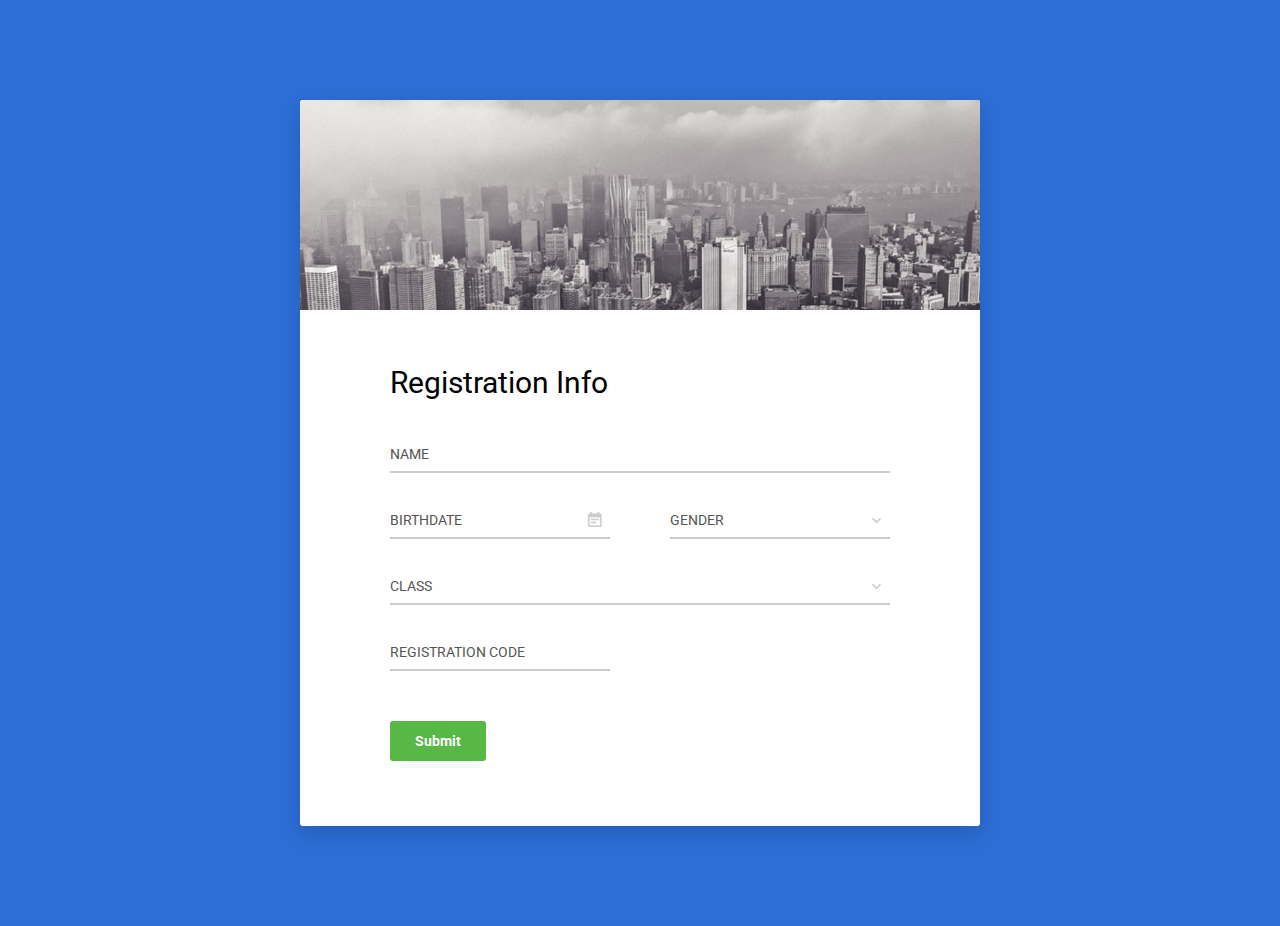
==== register.html @ b00996f5 "Added register page" ====
<!DOCTYPE html>
<html lang="en">

<head>
    <!-- Required meta tags-->
    <meta charset="UTF-8">
    <meta name="viewport" content="width=device-width, initial-scale=1, shrink-to-fit=no">
    <meta name="description" content="Colorlib Templates">
    <meta name="author" content="Colorlib">
    <meta name="keywords" content="Colorlib Templates">

    <!-- Title Page-->
    <title>Au Register Forms by Colorlib</title>

    <!-- Icons font CSS-->
    <link href="vendor/mdi-font/css/material-design-iconic-font.min.css" rel="stylesheet" media="all">
    <link href="vendor/font-awesome-4.7/css/font-awesome.min.css" rel="stylesheet" media="all">
    <!-- Font special for pages-->
    <link href="https://fonts.googleapis.com/css?family=Roboto:100,100i,300,300i,400,400i,500,500i,700,700i,900,900i" rel="stylesheet">

    <!-- Vendor CSS-->
    <link href="vendor/select2/select1.min.css" rel="stylesheet" media="all">
    <link href="vendor/datepicker/daterangepicker.css" rel="stylesheet" media="all">

    <!-- Main CSS-->
    <link href="css/main.css" rel="stylesheet" media="all">
</head>

<body>
    <div class="page-wrapper bg-blue p-t-100 p-b-100 font-robo">
        <div class="wrapper wrapper--w680">
            <div class="card card-1">
                <div class="card-heading"></div>
                <div class="card-body">
                    <h2 class="title">Registration Info</h2>
                    <form method="POST">
                        <div class="input-group">
                            <input class="input--style-1" type="text" placeholder="NAME" name="name">
                        </div>
                        <div class="row row-space">
                            <div class="col-2">
                                <div class="input-group">
                                    <input class="input--style-1 js-datepicker" type="text" placeholder="BIRTHDATE" name="birthday">
                                    <i class="zmdi zmdi-calendar-note input-icon js-btn-calendar"></i>
                                </div>
                            </div>
                            <div class="col-2">
                                <div class="input-group">
                                    <div class="rs-select2 js-select-simple select--no-search">
                                        <select name="gender">
                                            <option disabled="disabled" selected="selected">GENDER</option>
                                            <option>Male</option>
                                            <option>Female</option>
                                            <option>Other</option>
                                        </select>
                                        <div class="select-dropdown"></div>
                                    </div>
                                </div>
                            </div>
                        </div>
                        <div class="input-group">
                            <div class="rs-select2 js-select-simple select--no-search">
                                <select name="class">
                                    <option disabled="disabled" selected="selected">CLASS</option>
                                    <option>Class 1</option>
                                    <option>Class 2</option>
                                    <option>Class 3</option>
                                </select>
                                <div class="select-dropdown"></div>
                            </div>
                        </div>
                        <div class="row row-space">
                            <div class="col-2">
                                <div class="input-group">
                                    <input class="input--style-1" type="text" placeholder="REGISTRATION CODE" name="res_code">
                                </div>
                            </div>
                        </div>
                        <div class="p-t-20">
                            <button class="btn btn--radius btn--green" type="submit">Submit</button>
                        </div>
                    </form>
                </div>
            </div>
        </div>
    </div>

    <!-- Jquery JS-->
    <script src="vendor/jquery/jquery.min.js"></script>
    <!-- Vendor JS-->
    <script src="vendor/select2/select2.min.js"></script>
    <script src="vendor/datepicker/moment.min.js"></script>
    <script src="vendor/datepicker/daterangepicker.js"></script>

    <!-- Main JS-->
    <script src="js/global.js"></script>

</body><!-- This templates was made by Colorlib (https://colorlib.com) -->

</html>
<!-- end document-->
---- vendor/mdi-font/css/material-design-iconic-font.min.css ----
@font-face{font-family:Material-Design-Iconic-Font;src:url(../fonts/Material-Design-Iconic-Font.woff2?v=2.2.0) format('woff2'),url(../fonts/Material-Design-Iconic-Font.woff?v=2.2.0) format('woff'),url(../fonts/Material-Design-Iconic-Font.ttf?v=2.2.0) format('truetype')}.zmdi{display:inline-block;font:normal normal normal 14px/1 'Material-Design-Iconic-Font';font-size:inherit;text-rendering:auto;-webkit-font-smoothing:antialiased;-moz-osx-font-smoothing:grayscale}.zmdi-hc-lg{font-size:1.33333333em;line-height:.75em;vertical-align:-15%}.zmdi-hc-2x{font-size:2em}.zmdi-hc-3x{font-size:3em}.zmdi-hc-4x{font-size:4em}.zmdi-hc-5x{font-size:5em}.zmdi-hc-fw{width:1.28571429em;text-align:center}.zmdi-hc-ul{padding-left:0;margin-left:2.14285714em;list-style-type:none}.zmdi-hc-ul>li{position:relative}.zmdi-hc-li{position:absolute;left:-2.14285714em;width:2.14285714em;top:.14285714em;text-align:center}.zmdi-hc-li.zmdi-hc-lg{left:-1.85714286em}.zmdi-hc-border{padding:.1em .25em;border:solid .1em #9e9e9e;border-radius:2px}.zmdi-hc-border-circle{padding:.1em .25em;border:solid .1em #9e9e9e;border-radius:50%}.zmdi.pull-left{float:left;margin-right:.15em}.zmdi.pull-right{float:right;margin-left:.15em}.zmdi-hc-spin{-webkit-animation:zmdi-spin 1.5s infinite linear;animation:zmdi-spin 1.5s infinite linear}.zmdi-hc-spin-reverse{-webkit-animation:zmdi-spin-reverse 1.5s infinite linear;animation:zmdi-spin-reverse 1.5s infinite linear}@-webkit-keyframes zmdi-spin{0%{-webkit-transform:rotate(0deg);transform:rotate(0deg)}100%{-webkit-transform:rotate(359deg);transform:rotate(359deg)}}@keyframes zmdi-spin{0%{-webkit-transform:rotate(0deg);transform:rotate(0deg)}100%{-webkit-transform:rotate(359deg);transform:rotate(359deg)}}@-webkit-keyframes zmdi-spin-reverse{0%{-webkit-transform:rotate(0deg);transform:rotate(0deg)}100%{-webkit-transform:rotate(-359deg);transform:rotate(-359deg)}}@keyframes zmdi-spin-reverse{0%{-webkit-transform:rotate(0deg);transform:rotate(0deg)}100%{-webkit-transform:rotate(-359deg);transform:rotate(-359deg)}}.zmdi-hc-rotate-90{-webkit-transform:rotate(90deg);-ms-transform:rotate(90deg);transform:rotate(90deg)}.zmdi-hc-rotate-180{-webkit-transform:rotate(180deg);-ms-transform:rotate(180deg);transform:rotate(180deg)}.zmdi-hc-rotate-270{-webkit-transform:rotate(270deg);-ms-transform:rotate(270deg);transform:rotate(270deg)}.zmdi-hc-flip-horizontal{-webkit-transform:scale(-1,1);-ms-transform:scale(-1,1);transform:scale(-1,1)}.zmdi-hc-flip-vertical{-webkit-transform:scale(1,-1);-ms-transform:scale(1,-1);transform:scale(1,-1)}.zmdi-hc-stack{position:relative;display:inline-block;width:2em;height:2em;line-height:2em;vertical-align:middle}.zmdi-hc-stack-1x,.zmdi-hc-stack-2x{position:absolute;left:0;width:100%;text-align:center}.zmdi-hc-stack-1x{line-height:inherit}.zmdi-hc-stack-2x{font-size:2em}.zmdi-hc-inverse{color:#fff}.zmdi-3d-rotation:before{content:'\f101'}.zmdi-airplane-off:before{content:'\f102'}.zmdi-airplane:before{content:'\f103'}.zmdi-album:before{content:'\f104'}.zmdi-archive:before{content:'\f105'}.zmdi-assignment-account:before{content:'\f106'}.zmdi-assignment-alert:before{content:'\f107'}.zmdi-assignment-check:before{content:'\f108'}.zmdi-assignment-o:before{content:'\f109'}.zmdi-assignment-return:before{content:'\f10a'}.zmdi-assignment-returned:before{content:'\f10b'}.zmdi-assignment:before{content:'\f10c'}.zmdi-attachment-alt:before{content:'\f10d'}.zmdi-attachment:before{content:'\f10e'}.zmdi-audio:before{content:'\f10f'}.zmdi-badge-check:before{content:'\f110'}.zmdi-balance-wallet:before{content:'\f111'}.zmdi-balance:before{content:'\f112'}.zmdi-battery-alert:before{content:'\f113'}.zmdi-battery-flash:before{content:'\f114'}.zmdi-battery-unknown:before{content:'\f115'}.zmdi-battery:before{content:'\f116'}.zmdi-bike:before{content:'\f117'}.zmdi-block-alt:before{content:'\f118'}.zmdi-block:before{content:'\f119'}.zmdi-boat:before{content:'\f11a'}.zmdi-book-image:before{content:'\f11b'}.zmdi-book:before{content:'\f11c'}.zmdi-bookmark-outline:before{content:'\f11d'}.zmdi-bookmark:before{content:'\f11e'}.zmdi-brush:before{content:'\f11f'}.zmdi-bug:before{content:'\f120'}.zmdi-bus:before{content:'\f121'}.zmdi-cake:before{content:'\f122'}.zmdi-car-taxi:before{content:'\f123'}.zmdi-car-wash:before{content:'\f124'}.zmdi-car:before{content:'\f125'}.zmdi-card-giftcard:before{content:'\f126'}.zmdi-card-membership:before{content:'\f127'}.zmdi-card-travel:before{content:'\f128'}.zmdi-card:before{content:'\f129'}.zmdi-case-check:before{content:'\f12a'}.zmdi-case-download:before{content:'\f12b'}.zmdi-case-play:before{content:'\f12c'}.zmdi-case:before{content:'\f12d'}.zmdi-cast-connected:before{content:'\f12e'}.zmdi-cast:before{content:'\f12f'}.zmdi-chart-donut:before{content:'\f130'}.zmdi-chart:before{content:'\f131'}.zmdi-city-alt:before{content:'\f132'}.zmdi-city:before{content:'\f133'}.zmdi-close-circle-o:before{content:'\f134'}.zmdi-close-circle:before{content:'\f135'}.zmdi-close:before{content:'\f136'}.zmdi-cocktail:before{content:'\f137'}.zmdi-code-setting:before{content:'\f138'}.zmdi-code-smartphone:before{content:'\f139'}.zmdi-code:before{content:'\f13a'}.zmdi-coffee:before{content:'\f13b'}.zmdi-collection-bookmark:before{content:'\f13c'}.zmdi-collection-case-play:before{content:'\f13d'}.zmdi-collection-folder-image:before{content:'\f13e'}.zmdi-collection-image-o:before{content:'\f13f'}.zmdi-collection-image:before{content:'\f140'}.zmdi-collection-item-1:before{content:'\f141'}.zmdi-collection-item-2:before{content:'\f142'}.zmdi-collection-item-3:before{content:'\f143'}.zmdi-collection-item-4:before{content:'\f144'}.zmdi-collection-item-5:before{content:'\f145'}.zmdi-collection-item-6:before{content:'\f146'}.zmdi-collection-item-7:before{content:'\f147'}.zmdi-collection-item-8:before{content:'\f148'}.zmdi-collection-item-9-plus:before{content:'\f149'}.zmdi-collection-item-9:before{content:'\f14a'}.zmdi-collection-item:before{content:'\f14b'}.zmdi-collection-music:before{content:'\f14c'}.zmdi-collection-pdf:before{content:'\f14d'}.zmdi-collection-plus:before{content:'\f14e'}.zmdi-collection-speaker:before{content:'\f14f'}.zmdi-collection-text:before{content:'\f150'}.zmdi-collection-video:before{content:'\f151'}.zmdi-compass:before{content:'\f152'}.zmdi-cutlery:before{content:'\f153'}.zmdi-delete:before{content:'\f154'}.zmdi-dialpad:before{content:'\f155'}.zmdi-dns:before{content:'\f156'}.zmdi-drink:before{content:'\f157'}.zmdi-edit:before{content:'\f158'}.zmdi-email-open:before{content:'\f159'}.zmdi-email:before{content:'\f15a'}.zmdi-eye-off:before{content:'\f15b'}.zmdi-eye:before{content:'\f15c'}.zmdi-eyedropper:before{content:'\f15d'}.zmdi-favorite-outline:before{content:'\f15e'}.zmdi-favorite:before{content:'\f15f'}.zmdi-filter-list:before{content:'\f160'}.zmdi-fire:before{content:'\f161'}.zmdi-flag:before{content:'\f162'}.zmdi-flare:before{content:'\f163'}.zmdi-flash-auto:before{content:'\f164'}.zmdi-flash-off:before{content:'\f165'}.zmdi-flash:before{content:'\f166'}.zmdi-flip:before{content:'\f167'}.zmdi-flower-alt:before{content:'\f168'}.zmdi-flower:before{content:'\f169'}.zmdi-font:before{content:'\f16a'}.zmdi-fullscreen-alt:before{content:'\f16b'}.zmdi-fullscreen-exit:before{content:'\f16c'}.zmdi-fullscreen:before{content:'\f16d'}.zmdi-functions:before{content:'\f16e'}.zmdi-gas-station:before{content:'\f16f'}.zmdi-gesture:before{content:'\f170'}.zmdi-globe-alt:before{content:'\f171'}.zmdi-globe-lock:before{content:'\f172'}.zmdi-globe:before{content:'\f173'}.zmdi-graduation-cap:before{content:'\f174'}.zmdi-home:before{content:'\f175'}.zmdi-hospital-alt:before{content:'\f176'}.zmdi-hospital:before{content:'\f177'}.zmdi-hotel:before{content:'\f178'}.zmdi-hourglass-alt:before{content:'\f179'}.zmdi-hourglass-outline:before{content:'\f17a'}.zmdi-hourglass:before{content:'\f17b'}.zmdi-http:before{content:'\f17c'}.zmdi-image-alt:before{content:'\f17d'}.zmdi-image-o:before{content:'\f17e'}.zmdi-image:before{content:'\f17f'}.zmdi-inbox:before{content:'\f180'}.zmdi-invert-colors-off:before{content:'\f181'}.zmdi-invert-colors:before{content:'\f182'}.zmdi-key:before{content:'\f183'}.zmdi-label-alt-outline:before{content:'\f184'}.zmdi-label-alt:before{content:'\f185'}.zmdi-label-heart:before{content:'\f186'}.zmdi-label:before{content:'\f187'}.zmdi-labels:before{content:'\f188'}.zmdi-lamp:before{content:'\f189'}.zmdi-landscape:before{content:'\f18a'}.zmdi-layers-off:before{content:'\f18b'}.zmdi-layers:before{content:'\f18c'}.zmdi-library:before{content:'\f18d'}.zmdi-link:before{content:'\f18e'}.zmdi-lock-open:before{content:'\f18f'}.zmdi-lock-outline:before{content:'\f190'}.zmdi-lock:before{content:'\f191'}.zmdi-mail-reply-all:before{content:'\f192'}.zmdi-mail-reply:before{content:'\f193'}.zmdi-mail-send:before{content:'\f194'}.zmdi-mall:before{content:'\f195'}.zmdi-map:before{content:'\f196'}.zmdi-menu:before{content:'\f197'}.zmdi-money-box:before{content:'\f198'}.zmdi-money-off:before{content:'\f199'}.zmdi-money:before{content:'\f19a'}.zmdi-more-vert:before{content:'\f19b'}.zmdi-more:before{content:'\f19c'}.zmdi-movie-alt:before{content:'\f19d'}.zmdi-movie:before{content:'\f19e'}.zmdi-nature-people:before{content:'\f19f'}.zmdi-nature:before{content:'\f1a0'}.zmdi-navigation:before{content:'\f1a1'}.zmdi-open-in-browser:before{content:'\f1a2'}.zmdi-open-in-new:before{content:'\f1a3'}.zmdi-palette:before{content:'\f1a4'}.zmdi-parking:before{content:'\f1a5'}.zmdi-pin-account:before{content:'\f1a6'}.zmdi-pin-assistant:before{content:'\f1a7'}.zmdi-pin-drop:before{content:'\f1a8'}.zmdi-pin-help:before{content:'\f1a9'}.zmdi-pin-off:before{content:'\f1aa'}.zmdi-pin:before{content:'\f1ab'}.zmdi-pizza:before{content:'\f1ac'}.zmdi-plaster:before{content:'\f1ad'}.zmdi-power-setting:before{content:'\f1ae'}.zmdi-power:before{content:'\f1af'}.zmdi-print:before{content:'\f1b0'}.zmdi-puzzle-piece:before{content:'\f1b1'}.zmdi-quote:before{content:'\f1b2'}.zmdi-railway:before{content:'\f1b3'}.zmdi-receipt:before{content:'\f1b4'}.zmdi-refresh-alt:before{content:'\f1b5'}.zmdi-refresh-sync-alert:before{content:'\f1b6'}.zmdi-refresh-sync-off:before{content:'\f1b7'}.zmdi-refresh-sync:before{content:'\f1b8'}.zmdi-refresh:before{content:'\f1b9'}.zmdi-roller:before{content:'\f1ba'}.zmdi-ruler:before{content:'\f1bb'}.zmdi-scissors:before{content:'\f1bc'}.zmdi-screen-rotation-lock:before{content:'\f1bd'}.zmdi-screen-rotation:before{content:'\f1be'}.zmdi-search-for:before{content:'\f1bf'}.zmdi-search-in-file:before{content:'\f1c0'}.zmdi-search-in-page:before{content:'\f1c1'}.zmdi-search-replace:before{content:'\f1c2'}.zmdi-search:before{content:'\f1c3'}.zmdi-seat:before{content:'\f1c4'}.zmdi-settings-square:before{content:'\f1c5'}.zmdi-settings:before{content:'\f1c6'}.zmdi-shield-check:before{content:'\f1c7'}.zmdi-shield-security:before{content:'\f1c8'}.zmdi-shopping-basket:before{content:'\f1c9'}.zmdi-shopping-cart-plus:before{content:'\f1ca'}.zmdi-shopping-cart:before{content:'\f1cb'}.zmdi-sign-in:before{content:'\f1cc'}.zmdi-sort-amount-asc:before{content:'\f1cd'}.zmdi-sort-amount-desc:before{content:'\f1ce'}.zmdi-sort-asc:before{content:'\f1cf'}.zmdi-sort-desc:before{content:'\f1d0'}.zmdi-spellcheck:before{content:'\f1d1'}.zmdi-storage:before{content:'\f1d2'}.zmdi-store-24:before{content:'\f1d3'}.zmdi-store:before{content:'\f1d4'}.zmdi-subway:before{content:'\f1d5'}.zmdi-sun:before{content:'\f1d6'}.zmdi-tab-unselected:before{content:'\f1d7'}.zmdi-tab:before{content:'\f1d8'}.zmdi-tag-close:before{content:'\f1d9'}.zmdi-tag-more:before{content:'\f1da'}.zmdi-tag:before{content:'\f1db'}.zmdi-thumb-down:before{content:'\f1dc'}.zmdi-thumb-up-down:before{content:'\f1dd'}.zmdi-thumb-up:before{content:'\f1de'}.zmdi-ticket-star:before{content:'\f1df'}.zmdi-toll:before{content:'\f1e0'}.zmdi-toys:before{content:'\f1e1'}.zmdi-traffic:before{content:'\f1e2'}.zmdi-translate:before{content:'\f1e3'}.zmdi-triangle-down:before{content:'\f1e4'}.zmdi-triangle-up:before{content:'\f1e5'}.zmdi-truck:before{content:'\f1e6'}.zmdi-turning-sign:before{content:'\f1e7'}.zmdi-wallpaper:before{content:'\f1e8'}.zmdi-washing-machine:before{content:'\f1e9'}.zmdi-window-maximize:before{content:'\f1ea'}.zmdi-window-minimize:before{content:'\f1eb'}.zmdi-window-restore:before{content:'\f1ec'}.zmdi-wrench:before{content:'\f1ed'}.zmdi-zoom-in:before{content:'\f1ee'}.zmdi-zoom-out:before{content:'\f1ef'}.zmdi-alert-circle-o:before{content:'\f1f0'}.zmdi-alert-circle:before{content:'\f1f1'}.zmdi-alert-octagon:before{content:'\f1f2'}.zmdi-alert-polygon:before{content:'\f1f3'}.zmdi-alert-triangle:before{content:'\f1f4'}.zmdi-help-outline:before{content:'\f1f5'}.zmdi-help:before{content:'\f1f6'}.zmdi-info-outline:before{content:'\f1f7'}.zmdi-info:before{content:'\f1f8'}.zmdi-notifications-active:before{content:'\f1f9'}.zmdi-notifications-add:before{content:'\f1fa'}.zmdi-notifications-none:before{content:'\f1fb'}.zmdi-notifications-off:before{content:'\f1fc'}.zmdi-notifications-paused:before{content:'\f1fd'}.zmdi-notifications:before{content:'\f1fe'}.zmdi-account-add:before{content:'\f1ff'}.zmdi-account-box-mail:before{content:'\f200'}.zmdi-account-box-o:before{content:'\f201'}.zmdi-account-box-phone:before{content:'\f202'}.zmdi-account-box:before{content:'\f203'}.zmdi-account-calendar:before{content:'\f204'}.zmdi-account-circle:before{content:'\f205'}.zmdi-account-o:before{content:'\f206'}.zmdi-account:before{content:'\f207'}.zmdi-accounts-add:before{content:'\f208'}.zmdi-accounts-alt:before{content:'\f209'}.zmdi-accounts-list-alt:before{content:'\f20a'}.zmdi-accounts-list:before{content:'\f20b'}.zmdi-accounts-outline:before{content:'\f20c'}.zmdi-accounts:before{content:'\f20d'}.zmdi-face:before{content:'\f20e'}.zmdi-female:before{content:'\f20f'}.zmdi-male-alt:before{content:'\f210'}.zmdi-male-female:before{content:'\f211'}.zmdi-male:before{content:'\f212'}.zmdi-mood-bad:before{content:'\f213'}.zmdi-mood:before{content:'\f214'}.zmdi-run:before{content:'\f215'}.zmdi-walk:before{content:'\f216'}.zmdi-cloud-box:before{content:'\f217'}.zmdi-cloud-circle:before{content:'\f218'}.zmdi-cloud-done:before{content:'\f219'}.zmdi-cloud-download:before{content:'\f21a'}.zmdi-cloud-off:before{content:'\f21b'}.zmdi-cloud-outline-alt:before{content:'\f21c'}.zmdi-cloud-outline:before{content:'\f21d'}.zmdi-cloud-upload:before{content:'\f21e'}.zmdi-cloud:before{content:'\f21f'}.zmdi-download:before{content:'\f220'}.zmdi-file-plus:before{content:'\f221'}.zmdi-file-text:before{content:'\f222'}.zmdi-file:before{content:'\f223'}.zmdi-folder-outline:before{content:'\f224'}.zmdi-folder-person:before{content:'\f225'}.zmdi-folder-star-alt:before{content:'\f226'}.zmdi-folder-star:before{content:'\f227'}.zmdi-folder:before{content:'\f228'}.zmdi-gif:before{content:'\f229'}.zmdi-upload:before{content:'\f22a'}.zmdi-border-all:before{content:'\f22b'}.zmdi-border-bottom:before{content:'\f22c'}.zmdi-border-clear:before{content:'\f22d'}.zmdi-border-color:before{content:'\f22e'}.zmdi-border-horizontal:before{content:'\f22f'}.zmdi-border-inner:before{content:'\f230'}.zmdi-border-left:before{content:'\f231'}.zmdi-border-outer:before{content:'\f232'}.zmdi-border-right:before{content:'\f233'}.zmdi-border-style:before{content:'\f234'}.zmdi-border-top:before{content:'\f235'}.zmdi-border-vertical:before{content:'\f236'}.zmdi-copy:before{content:'\f237'}.zmdi-crop:before{content:'\f238'}.zmdi-format-align-center:before{content:'\f239'}.zmdi-format-align-justify:before{content:'\f23a'}.zmdi-format-align-left:before{content:'\f23b'}.zmdi-format-align-right:before{content:'\f23c'}.zmdi-format-bold:before{content:'\f23d'}.zmdi-format-clear-all:before{content:'\f23e'}.zmdi-format-clear:before{content:'\f23f'}.zmdi-format-color-fill:before{content:'\f240'}.zmdi-format-color-reset:before{content:'\f241'}.zmdi-format-color-text:before{content:'\f242'}.zmdi-format-indent-decrease:before{content:'\f243'}.zmdi-format-indent-increase:before{content:'\f244'}.zmdi-format-italic:before{content:'\f245'}.zmdi-format-line-spacing:before{content:'\f246'}.zmdi-format-list-bulleted:before{content:'\f247'}.zmdi-format-list-numbered:before{content:'\f248'}.zmdi-format-ltr:before{content:'\f249'}.zmdi-format-rtl:before{content:'\f24a'}.zmdi-format-size:before{content:'\f24b'}.zmdi-format-strikethrough-s:before{content:'\f24c'}.zmdi-format-strikethrough:before{content:'\f24d'}.zmdi-format-subject:before{content:'\f24e'}.zmdi-format-underlined:before{content:'\f24f'}.zmdi-format-valign-bottom:before{content:'\f250'}.zmdi-format-valign-center:before{content:'\f251'}.zmdi-format-valign-top:before{content:'\f252'}.zmdi-redo:before{content:'\f253'}.zmdi-select-all:before{content:'\f254'}.zmdi-space-bar:before{content:'\f255'}.zmdi-text-format:before{content:'\f256'}.zmdi-transform:before{content:'\f257'}.zmdi-undo:before{content:'\f258'}.zmdi-wrap-text:before{content:'\f259'}.zmdi-comment-alert:before{content:'\f25a'}.zmdi-comment-alt-text:before{content:'\f25b'}.zmdi-comment-alt:before{content:'\f25c'}.zmdi-comment-edit:before{content:'\f25d'}.zmdi-comment-image:before{content:'\f25e'}.zmdi-comment-list:before{content:'\f25f'}.zmdi-comment-more:before{content:'\f260'}.zmdi-comment-outline:before{content:'\f261'}.zmdi-comment-text-alt:before{content:'\f262'}.zmdi-comment-text:before{content:'\f263'}.zmdi-comment-video:before{content:'\f264'}.zmdi-comment:before{content:'\f265'}.zmdi-comments:before{content:'\f266'}.zmdi-check-all:before{content:'\f267'}.zmdi-check-circle-u:before{content:'\f268'}.zmdi-check-circle:before{content:'\f269'}.zmdi-check-square:before{content:'\f26a'}.zmdi-check:before{content:'\f26b'}.zmdi-circle-o:before{content:'\f26c'}.zmdi-circle:before{content:'\f26d'}.zmdi-dot-circle-alt:before{content:'\f26e'}.zmdi-dot-circle:before{content:'\f26f'}.zmdi-minus-circle-outline:before{content:'\f270'}.zmdi-minus-circle:before{content:'\f271'}.zmdi-minus-square:before{content:'\f272'}.zmdi-minus:before{content:'\f273'}.zmdi-plus-circle-o-duplicate:before{content:'\f274'}.zmdi-plus-circle-o:before{content:'\f275'}.zmdi-plus-circle:before{content:'\f276'}.zmdi-plus-square:before{content:'\f277'}.zmdi-plus:before{content:'\f278'}.zmdi-square-o:before{content:'\f279'}.zmdi-star-circle:before{content:'\f27a'}.zmdi-star-half:before{content:'\f27b'}.zmdi-star-outline:before{content:'\f27c'}.zmdi-star:before{content:'\f27d'}.zmdi-bluetooth-connected:before{content:'\f27e'}.zmdi-bluetooth-off:before{content:'\f27f'}.zmdi-bluetooth-search:before{content:'\f280'}.zmdi-bluetooth-setting:before{content:'\f281'}.zmdi-bluetooth:before{content:'\f282'}.zmdi-camera-add:before{content:'\f283'}.zmdi-camera-alt:before{content:'\f284'}.zmdi-camera-bw:before{content:'\f285'}.zmdi-camera-front:before{content:'\f286'}.zmdi-camera-mic:before{content:'\f287'}.zmdi-camera-party-mode:before{content:'\f288'}.zmdi-camera-rear:before{content:'\f289'}.zmdi-camera-roll:before{content:'\f28a'}.zmdi-camera-switch:before{content:'\f28b'}.zmdi-camera:before{content:'\f28c'}.zmdi-card-alert:before{content:'\f28d'}.zmdi-card-off:before{content:'\f28e'}.zmdi-card-sd:before{content:'\f28f'}.zmdi-card-sim:before{content:'\f290'}.zmdi-desktop-mac:before{content:'\f291'}.zmdi-desktop-windows:before{content:'\f292'}.zmdi-device-hub:before{content:'\f293'}.zmdi-devices-off:before{content:'\f294'}.zmdi-devices:before{content:'\f295'}.zmdi-dock:before{content:'\f296'}.zmdi-floppy:before{content:'\f297'}.zmdi-gamepad:before{content:'\f298'}.zmdi-gps-dot:before{content:'\f299'}.zmdi-gps-off:before{content:'\f29a'}.zmdi-gps:before{content:'\f29b'}.zmdi-headset-mic:before{content:'\f29c'}.zmdi-headset:before{content:'\f29d'}.zmdi-input-antenna:before{content:'\f29e'}.zmdi-input-composite:before{content:'\f29f'}.zmdi-input-hdmi:before{content:'\f2a0'}.zmdi-input-power:before{content:'\f2a1'}.zmdi-input-svideo:before{content:'\f2a2'}.zmdi-keyboard-hide:before{content:'\f2a3'}.zmdi-keyboard:before{content:'\f2a4'}.zmdi-laptop-chromebook:before{content:'\f2a5'}.zmdi-laptop-mac:before{content:'\f2a6'}.zmdi-laptop:before{content:'\f2a7'}.zmdi-mic-off:before{content:'\f2a8'}.zmdi-mic-outline:before{content:'\f2a9'}.zmdi-mic-setting:before{content:'\f2aa'}.zmdi-mic:before{content:'\f2ab'}.zmdi-mouse:before{content:'\f2ac'}.zmdi-network-alert:before{content:'\f2ad'}.zmdi-network-locked:before{content:'\f2ae'}.zmdi-network-off:before{content:'\f2af'}.zmdi-network-outline:before{content:'\f2b0'}.zmdi-network-setting:before{content:'\f2b1'}.zmdi-network:before{content:'\f2b2'}.zmdi-phone-bluetooth:before{content:'\f2b3'}.zmdi-phone-end:before{content:'\f2b4'}.zmdi-phone-forwarded:before{content:'\f2b5'}.zmdi-phone-in-talk:before{content:'\f2b6'}.zmdi-phone-locked:before{content:'\f2b7'}.zmdi-phone-missed:before{content:'\f2b8'}.zmdi-phone-msg:before{content:'\f2b9'}.zmdi-phone-paused:before{content:'\f2ba'}.zmdi-phone-ring:before{content:'\f2bb'}.zmdi-phone-setting:before{content:'\f2bc'}.zmdi-phone-sip:before{content:'\f2bd'}.zmdi-phone:before{content:'\f2be'}.zmdi-portable-wifi-changes:before{content:'\f2bf'}.zmdi-portable-wifi-off:before{content:'\f2c0'}.zmdi-portable-wifi:before{content:'\f2c1'}.zmdi-radio:before{content:'\f2c2'}.zmdi-reader:before{content:'\f2c3'}.zmdi-remote-control-alt:before{content:'\f2c4'}.zmdi-remote-control:before{content:'\f2c5'}.zmdi-router:before{content:'\f2c6'}.zmdi-scanner:before{content:'\f2c7'}.zmdi-smartphone-android:before{content:'\f2c8'}.zmdi-smartphone-download:before{content:'\f2c9'}.zmdi-smartphone-erase:before{content:'\f2ca'}.zmdi-smartphone-info:before{content:'\f2cb'}.zmdi-smartphone-iphone:before{content:'\f2cc'}.zmdi-smartphone-landscape-lock:before{content:'\f2cd'}.zmdi-smartphone-landscape:before{content:'\f2ce'}.zmdi-smartphone-lock:before{content:'\f2cf'}.zmdi-smartphone-portrait-lock:before{content:'\f2d0'}.zmdi-smartphone-ring:before{content:'\f2d1'}.zmdi-smartphone-setting:before{content:'\f2d2'}.zmdi-smartphone-setup:before{content:'\f2d3'}.zmdi-smartphone:before{content:'\f2d4'}.zmdi-speaker:before{content:'\f2d5'}.zmdi-tablet-android:before{content:'\f2d6'}.zmdi-tablet-mac:before{content:'\f2d7'}.zmdi-tablet:before{content:'\f2d8'}.zmdi-tv-alt-play:before{content:'\f2d9'}.zmdi-tv-list:before{content:'\f2da'}.zmdi-tv-play:before{content:'\f2db'}.zmdi-tv:before{content:'\f2dc'}.zmdi-usb:before{content:'\f2dd'}.zmdi-videocam-off:before{content:'\f2de'}.zmdi-videocam-switch:before{content:'\f2df'}.zmdi-videocam:before{content:'\f2e0'}.zmdi-watch:before{content:'\f2e1'}.zmdi-wifi-alt-2:before{content:'\f2e2'}.zmdi-wifi-alt:before{content:'\f2e3'}.zmdi-wifi-info:before{content:'\f2e4'}.zmdi-wifi-lock:before{content:'\f2e5'}.zmdi-wifi-off:before{content:'\f2e6'}.zmdi-wifi-outline:before{content:'\f2e7'}.zmdi-wifi:before{content:'\f2e8'}.zmdi-arrow-left-bottom:before{content:'\f2e9'}.zmdi-arrow-left:before{content:'\f2ea'}.zmdi-arrow-merge:before{content:'\f2eb'}.zmdi-arrow-missed:before{content:'\f2ec'}.zmdi-arrow-right-top:before{content:'\f2ed'}.zmdi-arrow-right:before{content:'\f2ee'}.zmdi-arrow-split:before{content:'\f2ef'}.zmdi-arrows:before{content:'\f2f0'}.zmdi-caret-down-circle:before{content:'\f2f1'}.zmdi-caret-down:before{content:'\f2f2'}.zmdi-caret-left-circle:before{content:'\f2f3'}.zmdi-caret-left:before{content:'\f2f4'}.zmdi-caret-right-circle:before{content:'\f2f5'}.zmdi-caret-right:before{content:'\f2f6'}.zmdi-caret-up-circle:before{content:'\f2f7'}.zmdi-caret-up:before{content:'\f2f8'}.zmdi-chevron-down:before{content:'\f2f9'}.zmdi-chevron-left:before{content:'\f2fa'}.zmdi-chevron-right:before{content:'\f2fb'}.zmdi-chevron-up:before{content:'\f2fc'}.zmdi-forward:before{content:'\f2fd'}.zmdi-long-arrow-down:before{content:'\f2fe'}.zmdi-long-arrow-left:before{content:'\f2ff'}.zmdi-long-arrow-return:before{content:'\f300'}.zmdi-long-arrow-right:before{content:'\f301'}.zmdi-long-arrow-tab:before{content:'\f302'}.zmdi-long-arrow-up:before{content:'\f303'}.zmdi-rotate-ccw:before{content:'\f304'}.zmdi-rotate-cw:before{content:'\f305'}.zmdi-rotate-left:before{content:'\f306'}.zmdi-rotate-right:before{content:'\f307'}.zmdi-square-down:before{content:'\f308'}.zmdi-square-right:before{content:'\f309'}.zmdi-swap-alt:before{content:'\f30a'}.zmdi-swap-vertical-circle:before{content:'\f30b'}.zmdi-swap-vertical:before{content:'\f30c'}.zmdi-swap:before{content:'\f30d'}.zmdi-trending-down:before{content:'\f30e'}.zmdi-trending-flat:before{content:'\f30f'}.zmdi-trending-up:before{content:'\f310'}.zmdi-unfold-less:before{content:'\f311'}.zmdi-unfold-more:before{content:'\f312'}.zmdi-apps:before{content:'\f313'}.zmdi-grid-off:before{content:'\f314'}.zmdi-grid:before{content:'\f315'}.zmdi-view-agenda:before{content:'\f316'}.zmdi-view-array:before{content:'\f317'}.zmdi-view-carousel:before{content:'\f318'}.zmdi-view-column:before{content:'\f319'}.zmdi-view-comfy:before{content:'\f31a'}.zmdi-view-compact:before{content:'\f31b'}.zmdi-view-dashboard:before{content:'\f31c'}.zmdi-view-day:before{content:'\f31d'}.zmdi-view-headline:before{content:'\f31e'}.zmdi-view-list-alt:before{content:'\f31f'}.zmdi-view-list:before{content:'\f320'}.zmdi-view-module:before{content:'\f321'}.zmdi-view-quilt:before{content:'\f322'}.zmdi-view-stream:before{content:'\f323'}.zmdi-view-subtitles:before{content:'\f324'}.zmdi-view-toc:before{content:'\f325'}.zmdi-view-web:before{content:'\f326'}.zmdi-view-week:before{content:'\f327'}.zmdi-widgets:before{content:'\f328'}.zmdi-alarm-check:before{content:'\f329'}.zmdi-alarm-off:before{content:'\f32a'}.zmdi-alarm-plus:before{content:'\f32b'}.zmdi-alarm-snooze:before{content:'\f32c'}.zmdi-alarm:before{content:'\f32d'}.zmdi-calendar-alt:before{content:'\f32e'}.zmdi-calendar-check:before{content:'\f32f'}.zmdi-calendar-close:before{content:'\f330'}.zmdi-calendar-note:before{content:'\f331'}.zmdi-calendar:before{content:'\f332'}.zmdi-time-countdown:before{content:'\f333'}.zmdi-time-interval:before{content:'\f334'}.zmdi-time-restore-setting:before{content:'\f335'}.zmdi-time-restore:before{content:'\f336'}.zmdi-time:before{content:'\f337'}.zmdi-timer-off:before{content:'\f338'}.zmdi-timer:before{content:'\f339'}.zmdi-android-alt:before{content:'\f33a'}.zmdi-android:before{content:'\f33b'}.zmdi-apple:before{content:'\f33c'}.zmdi-behance:before{content:'\f33d'}.zmdi-codepen:before{content:'\f33e'}.zmdi-dribbble:before{content:'\f33f'}.zmdi-dropbox:before{content:'\f340'}.zmdi-evernote:before{content:'\f341'}.zmdi-facebook-box:before{content:'\f342'}.zmdi-facebook:before{content:'\f343'}.zmdi-github-box:before{content:'\f344'}.zmdi-github:before{content:'\f345'}.zmdi-google-drive:before{content:'\f346'}.zmdi-google-earth:before{content:'\f347'}.zmdi-google-glass:before{content:'\f348'}.zmdi-google-maps:before{content:'\f349'}.zmdi-google-pages:before{content:'\f34a'}.zmdi-google-play:before{content:'\f34b'}.zmdi-google-plus-box:before{content:'\f34c'}.zmdi-google-plus:before{content:'\f34d'}.zmdi-google:before{content:'\f34e'}.zmdi-instagram:before{content:'\f34f'}.zmdi-language-css3:before{content:'\f350'}.zmdi-language-html5:before{content:'\f351'}.zmdi-language-javascript:before{content:'\f352'}.zmdi-language-python-alt:before{content:'\f353'}.zmdi-language-python:before{content:'\f354'}.zmdi-lastfm:before{content:'\f355'}.zmdi-linkedin-box:before{content:'\f356'}.zmdi-paypal:before{content:'\f357'}.zmdi-pinterest-box:before{content:'\f358'}.zmdi-pocket:before{content:'\f359'}.zmdi-polymer:before{content:'\f35a'}.zmdi-share:before{content:'\f35b'}.zmdi-stackoverflow:before{content:'\f35c'}.zmdi-steam-square:before{content:'\f35d'}.zmdi-steam:before{content:'\f35e'}.zmdi-twitter-box:before{content:'\f35f'}.zmdi-twitter:before{content:'\f360'}.zmdi-vk:before{content:'\f361'}.zmdi-wikipedia:before{content:'\f362'}.zmdi-windows:before{content:'\f363'}.zmdi-aspect-ratio-alt:before{content:'\f364'}.zmdi-aspect-ratio:before{content:'\f365'}.zmdi-blur-circular:before{content:'\f366'}.zmdi-blur-linear:before{content:'\f367'}.zmdi-blur-off:before{content:'\f368'}.zmdi-blur:before{content:'\f369'}.zmdi-brightness-2:before{content:'\f36a'}.zmdi-brightness-3:before{content:'\f36b'}.zmdi-brightness-4:before{content:'\f36c'}.zmdi-brightness-5:before{content:'\f36d'}.zmdi-brightness-6:before{content:'\f36e'}.zmdi-brightness-7:before{content:'\f36f'}.zmdi-brightness-auto:before{content:'\f370'}.zmdi-brightness-setting:before{content:'\f371'}.zmdi-broken-image:before{content:'\f372'}.zmdi-center-focus-strong:before{content:'\f373'}.zmdi-center-focus-weak:before{content:'\f374'}.zmdi-compare:before{content:'\f375'}.zmdi-crop-16-9:before{content:'\f376'}.zmdi-crop-3-2:before{content:'\f377'}.zmdi-crop-5-4:before{content:'\f378'}.zmdi-crop-7-5:before{content:'\f379'}.zmdi-crop-din:before{content:'\f37a'}.zmdi-crop-free:before{content:'\f37b'}.zmdi-crop-landscape:before{content:'\f37c'}.zmdi-crop-portrait:before{content:'\f37d'}.zmdi-crop-square:before{content:'\f37e'}.zmdi-exposure-alt:before{content:'\f37f'}.zmdi-exposure:before{content:'\f380'}.zmdi-filter-b-and-w:before{content:'\f381'}.zmdi-filter-center-focus:before{content:'\f382'}.zmdi-filter-frames:before{content:'\f383'}.zmdi-filter-tilt-shift:before{content:'\f384'}.zmdi-gradient:before{content:'\f385'}.zmdi-grain:before{content:'\f386'}.zmdi-graphic-eq:before{content:'\f387'}.zmdi-hdr-off:before{content:'\f388'}.zmdi-hdr-strong:before{content:'\f389'}.zmdi-hdr-weak:before{content:'\f38a'}.zmdi-hdr:before{content:'\f38b'}.zmdi-iridescent:before{content:'\f38c'}.zmdi-leak-off:before{content:'\f38d'}.zmdi-leak:before{content:'\f38e'}.zmdi-looks:before{content:'\f38f'}.zmdi-loupe:before{content:'\f390'}.zmdi-panorama-horizontal:before{content:'\f391'}.zmdi-panorama-vertical:before{content:'\f392'}.zmdi-panorama-wide-angle:before{content:'\f393'}.zmdi-photo-size-select-large:before{content:'\f394'}.zmdi-photo-size-select-small:before{content:'\f395'}.zmdi-picture-in-picture:before{content:'\f396'}.zmdi-slideshow:before{content:'\f397'}.zmdi-texture:before{content:'\f398'}.zmdi-tonality:before{content:'\f399'}.zmdi-vignette:before{content:'\f39a'}.zmdi-wb-auto:before{content:'\f39b'}.zmdi-eject-alt:before{content:'\f39c'}.zmdi-eject:before{content:'\f39d'}.zmdi-equalizer:before{content:'\f39e'}.zmdi-fast-forward:before{content:'\f39f'}.zmdi-fast-rewind:before{content:'\f3a0'}.zmdi-forward-10:before{content:'\f3a1'}.zmdi-forward-30:before{content:'\f3a2'}.zmdi-forward-5:before{content:'\f3a3'}.zmdi-hearing:before{content:'\f3a4'}.zmdi-pause-circle-outline:before{content:'\f3a5'}.zmdi-pause-circle:before{content:'\f3a6'}.zmdi-pause:before{content:'\f3a7'}.zmdi-play-circle-outline:before{content:'\f3a8'}.zmdi-play-circle:before{content:'\f3a9'}.zmdi-play:before{content:'\f3aa'}.zmdi-playlist-audio:before{content:'\f3ab'}.zmdi-playlist-plus:before{content:'\f3ac'}.zmdi-repeat-one:before{content:'\f3ad'}.zmdi-repeat:before{content:'\f3ae'}.zmdi-replay-10:before{content:'\f3af'}.zmdi-replay-30:before{content:'\f3b0'}.zmdi-replay-5:before{content:'\f3b1'}.zmdi-replay:before{content:'\f3b2'}.zmdi-shuffle:before{content:'\f3b3'}.zmdi-skip-next:before{content:'\f3b4'}.zmdi-skip-previous:before{content:'\f3b5'}.zmdi-stop:before{content:'\f3b6'}.zmdi-surround-sound:before{content:'\f3b7'}.zmdi-tune:before{content:'\f3b8'}.zmdi-volume-down:before{content:'\f3b9'}.zmdi-volume-mute:before{content:'\f3ba'}.zmdi-volume-off:before{content:'\f3bb'}.zmdi-volume-up:before{content:'\f3bc'}.zmdi-n-1-square:before{content:'\f3bd'}.zmdi-n-2-square:before{content:'\f3be'}.zmdi-n-3-square:before{content:'\f3bf'}.zmdi-n-4-square:before{content:'\f3c0'}.zmdi-n-5-square:before{content:'\f3c1'}.zmdi-n-6-square:before{content:'\f3c2'}.zmdi-neg-1:before{content:'\f3c3'}.zmdi-neg-2:before{content:'\f3c4'}.zmdi-plus-1:before{content:'\f3c5'}.zmdi-plus-2:before{content:'\f3c6'}.zmdi-sec-10:before{content:'\f3c7'}.zmdi-sec-3:before{content:'\f3c8'}.zmdi-zero:before{content:'\f3c9'}.zmdi-airline-seat-flat-angled:before{content:'\f3ca'}.zmdi-airline-seat-flat:before{content:'\f3cb'}.zmdi-airline-seat-individual-suite:before{content:'\f3cc'}.zmdi-airline-seat-legroom-extra:before{content:'\f3cd'}.zmdi-airline-seat-legroom-normal:before{content:'\f3ce'}.zmdi-airline-seat-legroom-reduced:before{content:'\f3cf'}.zmdi-airline-seat-recline-extra:before{content:'\f3d0'}.zmdi-airline-seat-recline-normal:before{content:'\f3d1'}.zmdi-airplay:before{content:'\f3d2'}.zmdi-closed-caption:before{content:'\f3d3'}.zmdi-confirmation-number:before{content:'\f3d4'}.zmdi-developer-board:before{content:'\f3d5'}.zmdi-disc-full:before{content:'\f3d6'}.zmdi-explicit:before{content:'\f3d7'}.zmdi-flight-land:before{content:'\f3d8'}.zmdi-flight-takeoff:before{content:'\f3d9'}.zmdi-flip-to-back:before{content:'\f3da'}.zmdi-flip-to-front:before{content:'\f3db'}.zmdi-group-work:before{content:'\f3dc'}.zmdi-hd:before{content:'\f3dd'}.zmdi-hq:before{content:'\f3de'}.zmdi-markunread-mailbox:before{content:'\f3df'}.zmdi-memory:before{content:'\f3e0'}.zmdi-nfc:before{content:'\f3e1'}.zmdi-play-for-work:before{content:'\f3e2'}.zmdi-power-input:before{content:'\f3e3'}.zmdi-present-to-all:before{content:'\f3e4'}.zmdi-satellite:before{content:'\f3e5'}.zmdi-tap-and-play:before{content:'\f3e6'}.zmdi-vibration:before{content:'\f3e7'}.zmdi-voicemail:before{content:'\f3e8'}.zmdi-group:before{content:'\f3e9'}.zmdi-rss:before{content:'\f3ea'}.zmdi-shape:before{content:'\f3eb'}.zmdi-spinner:before{content:'\f3ec'}.zmdi-ungroup:before{content:'\f3ed'}.zmdi-500px:before{content:'\f3ee'}.zmdi-8tracks:before{content:'\f3ef'}.zmdi-amazon:before{content:'\f3f0'}.zmdi-blogger:before{content:'\f3f1'}.zmdi-delicious:before{content:'\f3f2'}.zmdi-disqus:before{content:'\f3f3'}.zmdi-flattr:before{content:'\f3f4'}.zmdi-flickr:before{content:'\f3f5'}.zmdi-github-alt:before{content:'\f3f6'}.zmdi-google-old:before{content:'\f3f7'}.zmdi-linkedin:before{content:'\f3f8'}.zmdi-odnoklassniki:before{content:'\f3f9'}.zmdi-outlook:before{content:'\f3fa'}.zmdi-paypal-alt:before{content:'\f3fb'}.zmdi-pinterest:before{content:'\f3fc'}.zmdi-playstation:before{content:'\f3fd'}.zmdi-reddit:before{content:'\f3fe'}.zmdi-skype:before{content:'\f3ff'}.zmdi-slideshare:before{content:'\f400'}.zmdi-soundcloud:before{content:'\f401'}.zmdi-tumblr:before{content:'\f402'}.zmdi-twitch:before{content:'\f403'}.zmdi-vimeo:before{content:'\f404'}.zmdi-whatsapp:before{content:'\f405'}.zmdi-xbox:before{content:'\f406'}.zmdi-yahoo:before{content:'\f407'}.zmdi-youtube-play:before{content:'\f408'}.zmdi-youtube:before{content:'\f409'}.zmdi-3d-rotation:before{content:'\f101'}.zmdi-airplane-off:before{content:'\f102'}.zmdi-airplane:before{content:'\f103'}.zmdi-album:before{content:'\f104'}.zmdi-archive:before{content:'\f105'}.zmdi-assignment-account:before{content:'\f106'}.zmdi-assignment-alert:before{content:'\f107'}.zmdi-assignment-check:before{content:'\f108'}.zmdi-assignment-o:before{content:'\f109'}.zmdi-assignment-return:before{content:'\f10a'}.zmdi-assignment-returned:before{content:'\f10b'}.zmdi-assignment:before{content:'\f10c'}.zmdi-attachment-alt:before{content:'\f10d'}.zmdi-attachment:before{content:'\f10e'}.zmdi-audio:before{content:'\f10f'}.zmdi-badge-check:before{content:'\f110'}.zmdi-balance-wallet:before{content:'\f111'}.zmdi-balance:before{content:'\f112'}.zmdi-battery-alert:before{content:'\f113'}.zmdi-battery-flash:before{content:'\f114'}.zmdi-battery-unknown:before{content:'\f115'}.zmdi-battery:before{content:'\f116'}.zmdi-bike:before{content:'\f117'}.zmdi-block-alt:before{content:'\f118'}.zmdi-block:before{content:'\f119'}.zmdi-boat:before{content:'\f11a'}.zmdi-book-image:before{content:'\f11b'}.zmdi-book:before{content:'\f11c'}.zmdi-bookmark-outline:before{content:'\f11d'}.zmdi-bookmark:before{content:'\f11e'}.zmdi-brush:before{content:'\f11f'}.zmdi-bug:before{content:'\f120'}.zmdi-bus:before{content:'\f121'}.zmdi-cake:before{content:'\f122'}.zmdi-car-taxi:before{content:'\f123'}.zmdi-car-wash:before{content:'\f124'}.zmdi-car:before{content:'\f125'}.zmdi-card-giftcard:before{content:'\f126'}.zmdi-card-membership:before{content:'\f127'}.zmdi-card-travel:before{content:'\f128'}.zmdi-card:before{content:'\f129'}.zmdi-case-check:before{content:'\f12a'}.zmdi-case-download:before{content:'\f12b'}.zmdi-case-play:before{content:'\f12c'}.zmdi-case:before{content:'\f12d'}.zmdi-cast-connected:before{content:'\f12e'}.zmdi-cast:before{content:'\f12f'}.zmdi-chart-donut:before{content:'\f130'}.zmdi-chart:before{content:'\f131'}.zmdi-city-alt:before{content:'\f132'}.zmdi-city:before{content:'\f133'}.zmdi-close-circle-o:before{content:'\f134'}.zmdi-close-circle:before{content:'\f135'}.zmdi-close:before{content:'\f136'}.zmdi-cocktail:before{content:'\f137'}.zmdi-code-setting:before{content:'\f138'}.zmdi-code-smartphone:before{content:'\f139'}.zmdi-code:before{content:'\f13a'}.zmdi-coffee:before{content:'\f13b'}.zmdi-collection-bookmark:before{content:'\f13c'}.zmdi-collection-case-play:before{content:'\f13d'}.zmdi-collection-folder-image:before{content:'\f13e'}.zmdi-collection-image-o:before{content:'\f13f'}.zmdi-collection-image:before{content:'\f140'}.zmdi-collection-item-1:before{content:'\f141'}.zmdi-collection-item-2:before{content:'\f142'}.zmdi-collection-item-3:before{content:'\f143'}.zmdi-collection-item-4:before{content:'\f144'}.zmdi-collection-item-5:before{content:'\f145'}.zmdi-collection-item-6:before{content:'\f146'}.zmdi-collection-item-7:before{content:'\f147'}.zmdi-collection-item-8:before{content:'\f148'}.zmdi-collection-item-9-plus:before{content:'\f149'}.zmdi-collection-item-9:before{content:'\f14a'}.zmdi-collection-item:before{content:'\f14b'}.zmdi-collection-music:before{content:'\f14c'}.zmdi-collection-pdf:before{content:'\f14d'}.zmdi-collection-plus:before{content:'\f14e'}.zmdi-collection-speaker:before{content:'\f14f'}.zmdi-collection-text:before{content:'\f150'}.zmdi-collection-video:before{content:'\f151'}.zmdi-compass:before{content:'\f152'}.zmdi-cutlery:before{content:'\f153'}.zmdi-delete:before{content:'\f154'}.zmdi-dialpad:before{content:'\f155'}.zmdi-dns:before{content:'\f156'}.zmdi-drink:before{content:'\f157'}.zmdi-edit:before{content:'\f158'}.zmdi-email-open:before{content:'\f159'}.zmdi-email:before{content:'\f15a'}.zmdi-eye-off:before{content:'\f15b'}.zmdi-eye:before{content:'\f15c'}.zmdi-eyedropper:before{content:'\f15d'}.zmdi-favorite-outline:before{content:'\f15e'}.zmdi-favorite:before{content:'\f15f'}.zmdi-filter-list:before{content:'\f160'}.zmdi-fire:before{content:'\f161'}.zmdi-flag:before{content:'\f162'}.zmdi-flare:before{content:'\f163'}.zmdi-flash-auto:before{content:'\f164'}.zmdi-flash-off:before{content:'\f165'}.zmdi-flash:before{content:'\f166'}.zmdi-flip:before{content:'\f167'}.zmdi-flower-alt:before{content:'\f168'}.zmdi-flower:before{content:'\f169'}.zmdi-font:before{content:'\f16a'}.zmdi-fullscreen-alt:before{content:'\f16b'}.zmdi-fullscreen-exit:before{content:'\f16c'}.zmdi-fullscreen:before{content:'\f16d'}.zmdi-functions:before{content:'\f16e'}.zmdi-gas-station:before{content:'\f16f'}.zmdi-gesture:before{content:'\f170'}.zmdi-globe-alt:before{content:'\f171'}.zmdi-globe-lock:before{content:'\f172'}.zmdi-globe:before{content:'\f173'}.zmdi-graduation-cap:before{content:'\f174'}.zmdi-home:before{content:'\f175'}.zmdi-hospital-alt:before{content:'\f176'}.zmdi-hospital:before{content:'\f177'}.zmdi-hotel:before{content:'\f178'}.zmdi-hourglass-alt:before{content:'\f179'}.zmdi-hourglass-outline:before{content:'\f17a'}.zmdi-hourglass:before{content:'\f17b'}.zmdi-http:before{content:'\f17c'}.zmdi-image-alt:before{content:'\f17d'}.zmdi-image-o:before{content:'\f17e'}.zmdi-image:before{content:'\f17f'}.zmdi-inbox:before{content:'\f180'}.zmdi-invert-colors-off:before{content:'\f181'}.zmdi-invert-colors:before{content:'\f182'}.zmdi-key:before{content:'\f183'}.zmdi-label-alt-outline:before{content:'\f184'}.zmdi-label-alt:before{content:'\f185'}.zmdi-label-heart:before{content:'\f186'}.zmdi-label:before{content:'\f187'}.zmdi-labels:before{content:'\f188'}.zmdi-lamp:before{content:'\f189'}.zmdi-landscape:before{content:'\f18a'}.zmdi-layers-off:before{content:'\f18b'}.zmdi-layers:before{content:'\f18c'}.zmdi-library:before{content:'\f18d'}.zmdi-link:before{content:'\f18e'}.zmdi-lock-open:before{content:'\f18f'}.zmdi-lock-outline:before{content:'\f190'}.zmdi-lock:before{content:'\f191'}.zmdi-mail-reply-all:before{content:'\f192'}.zmdi-mail-reply:before{content:'\f193'}.zmdi-mail-send:before{content:'\f194'}.zmdi-mall:before{content:'\f195'}.zmdi-map:before{content:'\f196'}.zmdi-menu:before{content:'\f197'}.zmdi-money-box:before{content:'\f198'}.zmdi-money-off:before{content:'\f199'}.zmdi-money:before{content:'\f19a'}.zmdi-more-vert:before{content:'\f19b'}.zmdi-more:before{content:'\f19c'}.zmdi-movie-alt:before{content:'\f19d'}.zmdi-movie:before{content:'\f19e'}.zmdi-nature-people:before{content:'\f19f'}.zmdi-nature:before{content:'\f1a0'}.zmdi-navigation:before{content:'\f1a1'}.zmdi-open-in-browser:before{content:'\f1a2'}.zmdi-open-in-new:before{content:'\f1a3'}.zmdi-palette:before{content:'\f1a4'}.zmdi-parking:before{content:'\f1a5'}.zmdi-pin-account:before{content:'\f1a6'}.zmdi-pin-assistant:before{content:'\f1a7'}.zmdi-pin-drop:before{content:'\f1a8'}.zmdi-pin-help:before{content:'\f1a9'}.zmdi-pin-off:before{content:'\f1aa'}.zmdi-pin:before{content:'\f1ab'}.zmdi-pizza:before{content:'\f1ac'}.zmdi-plaster:before{content:'\f1ad'}.zmdi-power-setting:before{content:'\f1ae'}.zmdi-power:before{content:'\f1af'}.zmdi-print:before{content:'\f1b0'}.zmdi-puzzle-piece:before{content:'\f1b1'}.zmdi-quote:before{content:'\f1b2'}.zmdi-railway:before{content:'\f1b3'}.zmdi-receipt:before{content:'\f1b4'}.zmdi-refresh-alt:before{content:'\f1b5'}.zmdi-refresh-sync-alert:before{content:'\f1b6'}.zmdi-refresh-sync-off:before{content:'\f1b7'}.zmdi-refresh-sync:before{content:'\f1b8'}.zmdi-refresh:before{content:'\f1b9'}.zmdi-roller:before{content:'\f1ba'}.zmdi-ruler:before{content:'\f1bb'}.zmdi-scissors:before{content:'\f1bc'}.zmdi-screen-rotation-lock:before{content:'\f1bd'}.zmdi-screen-rotation:before{content:'\f1be'}.zmdi-search-for:before{content:'\f1bf'}.zmdi-search-in-file:before{content:'\f1c0'}.zmdi-search-in-page:before{content:'\f1c1'}.zmdi-search-replace:before{content:'\f1c2'}.zmdi-search:before{content:'\f1c3'}.zmdi-seat:before{content:'\f1c4'}.zmdi-settings-square:before{content:'\f1c5'}.zmdi-settings:before{content:'\f1c6'}.zmdi-shield-check:before{content:'\f1c7'}.zmdi-shield-security:before{content:'\f1c8'}.zmdi-shopping-basket:before{content:'\f1c9'}.zmdi-shopping-cart-plus:before{content:'\f1ca'}.zmdi-shopping-cart:before{content:'\f1cb'}.zmdi-sign-in:before{content:'\f1cc'}.zmdi-sort-amount-asc:before{content:'\f1cd'}.zmdi-sort-amount-desc:before{content:'\f1ce'}.zmdi-sort-asc:before{content:'\f1cf'}.zmdi-sort-desc:before{content:'\f1d0'}.zmdi-spellcheck:before{content:'\f1d1'}.zmdi-storage:before{content:'\f1d2'}.zmdi-store-24:before{content:'\f1d3'}.zmdi-store:before{content:'\f1d4'}.zmdi-subway:before{content:'\f1d5'}.zmdi-sun:before{content:'\f1d6'}.zmdi-tab-unselected:before{content:'\f1d7'}.zmdi-tab:before{content:'\f1d8'}.zmdi-tag-close:before{content:'\f1d9'}.zmdi-tag-more:before{content:'\f1da'}.zmdi-tag:before{content:'\f1db'}.zmdi-thumb-down:before{content:'\f1dc'}.zmdi-thumb-up-down:before{content:'\f1dd'}.zmdi-thumb-up:before{content:'\f1de'}.zmdi-ticket-star:before{content:'\f1df'}.zmdi-toll:before{content:'\f1e0'}.zmdi-toys:before{content:'\f1e1'}.zmdi-traffic:before{content:'\f1e2'}.zmdi-translate:before{content:'\f1e3'}.zmdi-triangle-down:before{content:'\f1e4'}.zmdi-triangle-up:before{content:'\f1e5'}.zmdi-truck:before{content:'\f1e6'}.zmdi-turning-sign:before{content:'\f1e7'}.zmdi-wallpaper:before{content:'\f1e8'}.zmdi-washing-machine:before{content:'\f1e9'}.zmdi-window-maximize:before{content:'\f1ea'}.zmdi-window-minimize:before{content:'\f1eb'}.zmdi-window-restore:before{content:'\f1ec'}.zmdi-wrench:before{content:'\f1ed'}.zmdi-zoom-in:before{content:'\f1ee'}.zmdi-zoom-out:before{content:'\f1ef'}.zmdi-alert-circle-o:before{content:'\f1f0'}.zmdi-alert-circle:before{content:'\f1f1'}.zmdi-alert-octagon:before{content:'\f1f2'}.zmdi-alert-polygon:before{content:'\f1f3'}.zmdi-alert-triangle:before{content:'\f1f4'}.zmdi-help-outline:before{content:'\f1f5'}.zmdi-help:before{content:'\f1f6'}.zmdi-info-outline:before{content:'\f1f7'}.zmdi-info:before{content:'\f1f8'}.zmdi-notifications-active:before{content:'\f1f9'}.zmdi-notifications-add:before{content:'\f1fa'}.zmdi-notifications-none:before{content:'\f1fb'}.zmdi-notifications-off:before{content:'\f1fc'}.zmdi-notifications-paused:before{content:'\f1fd'}.zmdi-notifications:before{content:'\f1fe'}.zmdi-account-add:before{content:'\f1ff'}.zmdi-account-box-mail:before{content:'\f200'}.zmdi-account-box-o:before{content:'\f201'}.zmdi-account-box-phone:before{content:'\f202'}.zmdi-account-box:before{content:'\f203'}.zmdi-account-calendar:before{content:'\f204'}.zmdi-account-circle:before{content:'\f205'}.zmdi-account-o:before{content:'\f206'}.zmdi-account:before{content:'\f207'}.zmdi-accounts-add:before{content:'\f208'}.zmdi-accounts-alt:before{content:'\f209'}.zmdi-accounts-list-alt:before{content:'\f20a'}.zmdi-accounts-list:before{content:'\f20b'}.zmdi-accounts-outline:before{content:'\f20c'}.zmdi-accounts:before{content:'\f20d'}.zmdi-face:before{content:'\f20e'}.zmdi-female:before{content:'\f20f'}.zmdi-male-alt:before{content:'\f210'}.zmdi-male-female:before{content:'\f211'}.zmdi-male:before{content:'\f212'}.zmdi-mood-bad:before{content:'\f213'}.zmdi-mood:before{content:'\f214'}.zmdi-run:before{content:'\f215'}.zmdi-walk:before{content:'\f216'}.zmdi-cloud-box:before{content:'\f217'}.zmdi-cloud-circle:before{content:'\f218'}.zmdi-cloud-done:before{content:'\f219'}.zmdi-cloud-download:before{content:'\f21a'}.zmdi-cloud-off:before{content:'\f21b'}.zmdi-cloud-outline-alt:before{content:'\f21c'}.zmdi-cloud-outline:before{content:'\f21d'}.zmdi-cloud-upload:before{content:'\f21e'}.zmdi-cloud:before{content:'\f21f'}.zmdi-download:before{content:'\f220'}.zmdi-file-plus:before{content:'\f221'}.zmdi-file-text:before{content:'\f222'}.zmdi-file:before{content:'\f223'}.zmdi-folder-outline:before{content:'\f224'}.zmdi-folder-person:before{content:'\f225'}.zmdi-folder-star-alt:before{content:'\f226'}.zmdi-folder-star:before{content:'\f227'}.zmdi-folder:before{content:'\f228'}.zmdi-gif:before{content:'\f229'}.zmdi-upload:before{content:'\f22a'}.zmdi-border-all:before{content:'\f22b'}.zmdi-border-bottom:before{content:'\f22c'}.zmdi-border-clear:before{content:'\f22d'}.zmdi-border-color:before{content:'\f22e'}.zmdi-border-horizontal:before{content:'\f22f'}.zmdi-border-inner:before{content:'\f230'}.zmdi-border-left:before{content:'\f231'}.zmdi-border-outer:before{content:'\f232'}.zmdi-border-right:before{content:'\f233'}.zmdi-border-style:before{content:'\f234'}.zmdi-border-top:before{content:'\f235'}.zmdi-border-vertical:before{content:'\f236'}.zmdi-copy:before{content:'\f237'}.zmdi-crop:before{content:'\f238'}.zmdi-format-align-center:before{content:'\f239'}.zmdi-format-align-justify:before{content:'\f23a'}.zmdi-format-align-left:before{content:'\f23b'}.zmdi-format-align-right:before{content:'\f23c'}.zmdi-format-bold:before{content:'\f23d'}.zmdi-format-clear-all:before{content:'\f23e'}.zmdi-format-clear:before{content:'\f23f'}.zmdi-format-color-fill:before{content:'\f240'}.zmdi-format-color-reset:before{content:'\f241'}.zmdi-format-color-text:before{content:'\f242'}.zmdi-format-indent-decrease:before{content:'\f243'}.zmdi-format-indent-increase:before{content:'\f244'}.zmdi-format-italic:before{content:'\f245'}.zmdi-format-line-spacing:before{content:'\f246'}.zmdi-format-list-bulleted:before{content:'\f247'}.zmdi-format-list-numbered:before{content:'\f248'}.zmdi-format-ltr:before{content:'\f249'}.zmdi-format-rtl:before{content:'\f24a'}.zmdi-format-size:before{content:'\f24b'}.zmdi-format-strikethrough-s:before{content:'\f24c'}.zmdi-format-strikethrough:before{content:'\f24d'}.zmdi-format-subject:before{content:'\f24e'}.zmdi-format-underlined:before{content:'\f24f'}.zmdi-format-valign-bottom:before{content:'\f250'}.zmdi-format-valign-center:before{content:'\f251'}.zmdi-format-valign-top:before{content:'\f252'}.zmdi-redo:before{content:'\f253'}.zmdi-select-all:before{content:'\f254'}.zmdi-space-bar:before{content:'\f255'}.zmdi-text-format:before{content:'\f256'}.zmdi-transform:before{content:'\f257'}.zmdi-undo:before{content:'\f258'}.zmdi-wrap-text:before{content:'\f259'}.zmdi-comment-alert:before{content:'\f25a'}.zmdi-comment-alt-text:before{content:'\f25b'}.zmdi-comment-alt:before{content:'\f25c'}.zmdi-comment-edit:before{content:'\f25d'}.zmdi-comment-image:before{content:'\f25e'}.zmdi-comment-list:before{content:'\f25f'}.zmdi-comment-more:before{content:'\f260'}.zmdi-comment-outline:before{content:'\f261'}.zmdi-comment-text-alt:before{content:'\f262'}.zmdi-comment-text:before{content:'\f263'}.zmdi-comment-video:before{content:'\f264'}.zmdi-comment:before{content:'\f265'}.zmdi-comments:before{content:'\f266'}.zmdi-check-all:before{content:'\f267'}.zmdi-check-circle-u:before{content:'\f268'}.zmdi-check-circle:before{content:'\f269'}.zmdi-check-square:before{content:'\f26a'}.zmdi-check:before{content:'\f26b'}.zmdi-circle-o:before{content:'\f26c'}.zmdi-circle:before{content:'\f26d'}.zmdi-dot-circle-alt:before{content:'\f26e'}.zmdi-dot-circle:before{content:'\f26f'}.zmdi-minus-circle-outline:before{content:'\f270'}.zmdi-minus-circle:before{content:'\f271'}.zmdi-minus-square:before{content:'\f272'}.zmdi-minus:before{content:'\f273'}.zmdi-plus-circle-o-duplicate:before{content:'\f274'}.zmdi-plus-circle-o:before{content:'\f275'}.zmdi-plus-circle:before{content:'\f276'}.zmdi-plus-square:before{content:'\f277'}.zmdi-plus:before{content:'\f278'}.zmdi-square-o:before{content:'\f279'}.zmdi-star-circle:before{content:'\f27a'}.zmdi-star-half:before{content:'\f27b'}.zmdi-star-outline:before{content:'\f27c'}.zmdi-star:before{content:'\f27d'}.zmdi-bluetooth-connected:before{content:'\f27e'}.zmdi-bluetooth-off:before{content:'\f27f'}.zmdi-bluetooth-search:before{content:'\f280'}.zmdi-bluetooth-setting:before{content:'\f281'}.zmdi-bluetooth:before{content:'\f282'}.zmdi-camera-add:before{content:'\f283'}.zmdi-camera-alt:before{content:'\f284'}.zmdi-camera-bw:before{content:'\f285'}.zmdi-camera-front:before{content:'\f286'}.zmdi-camera-mic:before{content:'\f287'}.zmdi-camera-party-mode:before{content:'\f288'}.zmdi-camera-rear:before{content:'\f289'}.zmdi-camera-roll:before{content:'\f28a'}.zmdi-camera-switch:before{content:'\f28b'}.zmdi-camera:before{content:'\f28c'}.zmdi-card-alert:before{content:'\f28d'}.zmdi-card-off:before{content:'\f28e'}.zmdi-card-sd:before{content:'\f28f'}.zmdi-card-sim:before{content:'\f290'}.zmdi-desktop-mac:before{content:'\f291'}.zmdi-desktop-windows:before{content:'\f292'}.zmdi-device-hub:before{content:'\f293'}.zmdi-devices-off:before{content:'\f294'}.zmdi-devices:before{content:'\f295'}.zmdi-dock:before{content:'\f296'}.zmdi-floppy:before{content:'\f297'}.zmdi-gamepad:before{content:'\f298'}.zmdi-gps-dot:before{content:'\f299'}.zmdi-gps-off:before{content:'\f29a'}.zmdi-gps:before{content:'\f29b'}.zmdi-headset-mic:before{content:'\f29c'}.zmdi-headset:before{content:'\f29d'}.zmdi-input-antenna:before{content:'\f29e'}.zmdi-input-composite:before{content:'\f29f'}.zmdi-input-hdmi:before{content:'\f2a0'}.zmdi-input-power:before{content:'\f2a1'}.zmdi-input-svideo:before{content:'\f2a2'}.zmdi-keyboard-hide:before{content:'\f2a3'}.zmdi-keyboard:before{content:'\f2a4'}.zmdi-laptop-chromebook:before{content:'\f2a5'}.zmdi-laptop-mac:before{content:'\f2a6'}.zmdi-laptop:before{content:'\f2a7'}.zmdi-mic-off:before{content:'\f2a8'}.zmdi-mic-outline:before{content:'\f2a9'}.zmdi-mic-setting:before{content:'\f2aa'}.zmdi-mic:before{content:'\f2ab'}.zmdi-mouse:before{content:'\f2ac'}.zmdi-network-alert:before{content:'\f2ad'}.zmdi-network-locked:before{content:'\f2ae'}.zmdi-network-off:before{content:'\f2af'}.zmdi-network-outline:before{content:'\f2b0'}.zmdi-network-setting:before{content:'\f2b1'}.zmdi-network:before{content:'\f2b2'}.zmdi-phone-bluetooth:before{content:'\f2b3'}.zmdi-phone-end:before{content:'\f2b4'}.zmdi-phone-forwarded:before{content:'\f2b5'}.zmdi-phone-in-talk:before{content:'\f2b6'}.zmdi-phone-locked:before{content:'\f2b7'}.zmdi-phone-missed:before{content:'\f2b8'}.zmdi-phone-msg:before{content:'\f2b9'}.zmdi-phone-paused:before{content:'\f2ba'}.zmdi-phone-ring:before{content:'\f2bb'}.zmdi-phone-setting:before{content:'\f2bc'}.zmdi-phone-sip:before{content:'\f2bd'}.zmdi-phone:before{content:'\f2be'}.zmdi-portable-wifi-changes:before{content:'\f2bf'}.zmdi-portable-wifi-off:before{content:'\f2c0'}.zmdi-portable-wifi:before{content:'\f2c1'}.zmdi-radio:before{content:'\f2c2'}.zmdi-reader:before{content:'\f2c3'}.zmdi-remote-control-alt:before{content:'\f2c4'}.zmdi-remote-control:before{content:'\f2c5'}.zmdi-router:before{content:'\f2c6'}.zmdi-scanner:before{content:'\f2c7'}.zmdi-smartphone-android:before{content:'\f2c8'}.zmdi-smartphone-download:before{content:'\f2c9'}.zmdi-smartphone-erase:before{content:'\f2ca'}.zmdi-smartphone-info:before{content:'\f2cb'}.zmdi-smartphone-iphone:before{content:'\f2cc'}.zmdi-smartphone-landscape-lock:before{content:'\f2cd'}.zmdi-smartphone-landscape:before{content:'\f2ce'}.zmdi-smartphone-lock:before{content:'\f2cf'}.zmdi-smartphone-portrait-lock:before{content:'\f2d0'}.zmdi-smartphone-ring:before{content:'\f2d1'}.zmdi-smartphone-setting:before{content:'\f2d2'}.zmdi-smartphone-setup:before{content:'\f2d3'}.zmdi-smartphone:before{content:'\f2d4'}.zmdi-speaker:before{content:'\f2d5'}.zmdi-tablet-android:before{content:'\f2d6'}.zmdi-tablet-mac:before{content:'\f2d7'}.zmdi-tablet:before{content:'\f2d8'}.zmdi-tv-alt-play:before{content:'\f2d9'}.zmdi-tv-list:before{content:'\f2da'}.zmdi-tv-play:before{content:'\f2db'}.zmdi-tv:before{content:'\f2dc'}.zmdi-usb:before{content:'\f2dd'}.zmdi-videocam-off:before{content:'\f2de'}.zmdi-videocam-switch:before{content:'\f2df'}.zmdi-videocam:before{content:'\f2e0'}.zmdi-watch:before{content:'\f2e1'}.zmdi-wifi-alt-2:before{content:'\f2e2'}.zmdi-wifi-alt:before{content:'\f2e3'}.zmdi-wifi-info:before{content:'\f2e4'}.zmdi-wifi-lock:before{content:'\f2e5'}.zmdi-wifi-off:before{content:'\f2e6'}.zmdi-wifi-outline:before{content:'\f2e7'}.zmdi-wifi:before{content:'\f2e8'}.zmdi-arrow-left-bottom:before{content:'\f2e9'}.zmdi-arrow-left:before{content:'\f2ea'}.zmdi-arrow-merge:before{content:'\f2eb'}.zmdi-arrow-missed:before{content:'\f2ec'}.zmdi-arrow-right-top:before{content:'\f2ed'}.zmdi-arrow-right:before{content:'\f2ee'}.zmdi-arrow-split:before{content:'\f2ef'}.zmdi-arrows:before{content:'\f2f0'}.zmdi-caret-down-circle:before{content:'\f2f1'}.zmdi-caret-down:before{content:'\f2f2'}.zmdi-caret-left-circle:before{content:'\f2f3'}.zmdi-caret-left:before{content:'\f2f4'}.zmdi-caret-right-circle:before{content:'\f2f5'}.zmdi-caret-right:before{content:'\f2f6'}.zmdi-caret-up-circle:before{content:'\f2f7'}.zmdi-caret-up:before{content:'\f2f8'}.zmdi-chevron-down:before{content:'\f2f9'}.zmdi-chevron-left:before{content:'\f2fa'}.zmdi-chevron-right:before{content:'\f2fb'}.zmdi-chevron-up:before{content:'\f2fc'}.zmdi-forward:before{content:'\f2fd'}.zmdi-long-arrow-down:before{content:'\f2fe'}.zmdi-long-arrow-left:before{content:'\f2ff'}.zmdi-long-arrow-return:before{content:'\f300'}.zmdi-long-arrow-right:before{content:'\f301'}.zmdi-long-arrow-tab:before{content:'\f302'}.zmdi-long-arrow-up:before{content:'\f303'}.zmdi-rotate-ccw:before{content:'\f304'}.zmdi-rotate-cw:before{content:'\f305'}.zmdi-rotate-left:before{content:'\f306'}.zmdi-rotate-right:before{content:'\f307'}.zmdi-square-down:before{content:'\f308'}.zmdi-square-right:before{content:'\f309'}.zmdi-swap-alt:before{content:'\f30a'}.zmdi-swap-vertical-circle:before{content:'\f30b'}.zmdi-swap-vertical:before{content:'\f30c'}.zmdi-swap:before{content:'\f30d'}.zmdi-trending-down:before{content:'\f30e'}.zmdi-trending-flat:before{content:'\f30f'}.zmdi-trending-up:before{content:'\f310'}.zmdi-unfold-less:before{content:'\f311'}.zmdi-unfold-more:before{content:'\f312'}.zmdi-apps:before{content:'\f313'}.zmdi-grid-off:before{content:'\f314'}.zmdi-grid:before{content:'\f315'}.zmdi-view-agenda:before{content:'\f316'}.zmdi-view-array:before{content:'\f317'}.zmdi-view-carousel:before{content:'\f318'}.zmdi-view-column:before{content:'\f319'}.zmdi-view-comfy:before{content:'\f31a'}.zmdi-view-compact:before{content:'\f31b'}.zmdi-view-dashboard:before{content:'\f31c'}.zmdi-view-day:before{content:'\f31d'}.zmdi-view-headline:before{content:'\f31e'}.zmdi-view-list-alt:before{content:'\f31f'}.zmdi-view-list:before{content:'\f320'}.zmdi-view-module:before{content:'\f321'}.zmdi-view-quilt:before{content:'\f322'}.zmdi-view-stream:before{content:'\f323'}.zmdi-view-subtitles:before{content:'\f324'}.zmdi-view-toc:before{content:'\f325'}.zmdi-view-web:before{content:'\f326'}.zmdi-view-week:before{content:'\f327'}.zmdi-widgets:before{content:'\f328'}.zmdi-alarm-check:before{content:'\f329'}.zmdi-alarm-off:before{content:'\f32a'}.zmdi-alarm-plus:before{content:'\f32b'}.zmdi-alarm-snooze:before{content:'\f32c'}.zmdi-alarm:before{content:'\f32d'}.zmdi-calendar-alt:before{content:'\f32e'}.zmdi-calendar-check:before{content:'\f32f'}.zmdi-calendar-close:before{content:'\f330'}.zmdi-calendar-note:before{content:'\f331'}.zmdi-calendar:before{content:'\f332'}.zmdi-time-countdown:before{content:'\f333'}.zmdi-time-interval:before{content:'\f334'}.zmdi-time-restore-setting:before{content:'\f335'}.zmdi-time-restore:before{content:'\f336'}.zmdi-time:before{content:'\f337'}.zmdi-timer-off:before{content:'\f338'}.zmdi-timer:before{content:'\f339'}.zmdi-android-alt:before{content:'\f33a'}.zmdi-android:before{content:'\f33b'}.zmdi-apple:before{content:'\f33c'}.zmdi-behance:before{content:'\f33d'}.zmdi-codepen:before{content:'\f33e'}.zmdi-dribbble:before{content:'\f33f'}.zmdi-dropbox:before{content:'\f340'}.zmdi-evernote:before{content:'\f341'}.zmdi-facebook-box:before{content:'\f342'}.zmdi-facebook:before{content:'\f343'}.zmdi-github-box:before{content:'\f344'}.zmdi-github:before{content:'\f345'}.zmdi-google-drive:before{content:'\f346'}.zmdi-google-earth:before{content:'\f347'}.zmdi-google-glass:before{content:'\f348'}.zmdi-google-maps:before{content:'\f349'}.zmdi-google-pages:before{content:'\f34a'}.zmdi-google-play:before{content:'\f34b'}.zmdi-google-plus-box:before{content:'\f34c'}.zmdi-google-plus:before{content:'\f34d'}.zmdi-google:before{content:'\f34e'}.zmdi-instagram:before{content:'\f34f'}.zmdi-language-css3:before{content:'\f350'}.zmdi-language-html5:before{content:'\f351'}.zmdi-language-javascript:before{content:'\f352'}.zmdi-language-python-alt:before{content:'\f353'}.zmdi-language-python:before{content:'\f354'}.zmdi-lastfm:before{content:'\f355'}.zmdi-linkedin-box:before{content:'\f356'}.zmdi-paypal:before{content:'\f357'}.zmdi-pinterest-box:before{content:'\f358'}.zmdi-pocket:before{content:'\f359'}.zmdi-polymer:before{content:'\f35a'}.zmdi-share:before{content:'\f35b'}.zmdi-stackoverflow:before{content:'\f35c'}.zmdi-steam-square:before{content:'\f35d'}.zmdi-steam:before{content:'\f35e'}.zmdi-twitter-box:before{content:'\f35f'}.zmdi-twitter:before{content:'\f360'}.zmdi-vk:before{content:'\f361'}.zmdi-wikipedia:before{content:'\f362'}.zmdi-windows:before{content:'\f363'}.zmdi-aspect-ratio-alt:before{content:'\f364'}.zmdi-aspect-ratio:before{content:'\f365'}.zmdi-blur-circular:before{content:'\f366'}.zmdi-blur-linear:before{content:'\f367'}.zmdi-blur-off:before{content:'\f368'}.zmdi-blur:before{content:'\f369'}.zmdi-brightness-2:before{content:'\f36a'}.zmdi-brightness-3:before{content:'\f36b'}.zmdi-brightness-4:before{content:'\f36c'}.zmdi-brightness-5:before{content:'\f36d'}.zmdi-brightness-6:before{content:'\f36e'}.zmdi-brightness-7:before{content:'\f36f'}.zmdi-brightness-auto:before{content:'\f370'}.zmdi-brightness-setting:before{content:'\f371'}.zmdi-broken-image:before{content:'\f372'}.zmdi-center-focus-strong:before{content:'\f373'}.zmdi-center-focus-weak:before{content:'\f374'}.zmdi-compare:before{content:'\f375'}.zmdi-crop-16-9:before{content:'\f376'}.zmdi-crop-3-2:before{content:'\f377'}.zmdi-crop-5-4:before{content:'\f378'}.zmdi-crop-7-5:before{content:'\f379'}.zmdi-crop-din:before{content:'\f37a'}.zmdi-crop-free:before{content:'\f37b'}.zmdi-crop-landscape:before{content:'\f37c'}.zmdi-crop-portrait:before{content:'\f37d'}.zmdi-crop-square:before{content:'\f37e'}.zmdi-exposure-alt:before{content:'\f37f'}.zmdi-exposure:before{content:'\f380'}.zmdi-filter-b-and-w:before{content:'\f381'}.zmdi-filter-center-focus:before{content:'\f382'}.zmdi-filter-frames:before{content:'\f383'}.zmdi-filter-tilt-shift:before{content:'\f384'}.zmdi-gradient:before{content:'\f385'}.zmdi-grain:before{content:'\f386'}.zmdi-graphic-eq:before{content:'\f387'}.zmdi-hdr-off:before{content:'\f388'}.zmdi-hdr-strong:before{content:'\f389'}.zmdi-hdr-weak:before{content:'\f38a'}.zmdi-hdr:before{content:'\f38b'}.zmdi-iridescent:before{content:'\f38c'}.zmdi-leak-off:before{content:'\f38d'}.zmdi-leak:before{content:'\f38e'}.zmdi-looks:before{content:'\f38f'}.zmdi-loupe:before{content:'\f390'}.zmdi-panorama-horizontal:before{content:'\f391'}.zmdi-panorama-vertical:before{content:'\f392'}.zmdi-panorama-wide-angle:before{content:'\f393'}.zmdi-photo-size-select-large:before{content:'\f394'}.zmdi-photo-size-select-small:before{content:'\f395'}.zmdi-picture-in-picture:before{content:'\f396'}.zmdi-slideshow:before{content:'\f397'}.zmdi-texture:before{content:'\f398'}.zmdi-tonality:before{content:'\f399'}.zmdi-vignette:before{content:'\f39a'}.zmdi-wb-auto:before{content:'\f39b'}.zmdi-eject-alt:before{content:'\f39c'}.zmdi-eject:before{content:'\f39d'}.zmdi-equalizer:before{content:'\f39e'}.zmdi-fast-forward:before{content:'\f39f'}.zmdi-fast-rewind:before{content:'\f3a0'}.zmdi-forward-10:before{content:'\f3a1'}.zmdi-forward-30:before{content:'\f3a2'}.zmdi-forward-5:before{content:'\f3a3'}.zmdi-hearing:before{content:'\f3a4'}.zmdi-pause-circle-outline:before{content:'\f3a5'}.zmdi-pause-circle:before{content:'\f3a6'}.zmdi-pause:before{content:'\f3a7'}.zmdi-play-circle-outline:before{content:'\f3a8'}.zmdi-play-circle:before{content:'\f3a9'}.zmdi-play:before{content:'\f3aa'}.zmdi-playlist-audio:before{content:'\f3ab'}.zmdi-playlist-plus:before{content:'\f3ac'}.zmdi-repeat-one:before{content:'\f3ad'}.zmdi-repeat:before{content:'\f3ae'}.zmdi-replay-10:before{content:'\f3af'}.zmdi-replay-30:before{content:'\f3b0'}.zmdi-replay-5:before{content:'\f3b1'}.zmdi-replay:before{content:'\f3b2'}.zmdi-shuffle:before{content:'\f3b3'}.zmdi-skip-next:before{content:'\f3b4'}.zmdi-skip-previous:before{content:'\f3b5'}.zmdi-stop:before{content:'\f3b6'}.zmdi-surround-sound:before{content:'\f3b7'}.zmdi-tune:before{content:'\f3b8'}.zmdi-volume-down:before{content:'\f3b9'}.zmdi-volume-mute:before{content:'\f3ba'}.zmdi-volume-off:before{content:'\f3bb'}.zmdi-volume-up:before{content:'\f3bc'}.zmdi-n-1-square:before{content:'\f3bd'}.zmdi-n-2-square:before{content:'\f3be'}.zmdi-n-3-square:before{content:'\f3bf'}.zmdi-n-4-square:before{content:'\f3c0'}.zmdi-n-5-square:before{content:'\f3c1'}.zmdi-n-6-square:before{content:'\f3c2'}.zmdi-neg-1:before{content:'\f3c3'}.zmdi-neg-2:before{content:'\f3c4'}.zmdi-plus-1:before{content:'\f3c5'}.zmdi-plus-2:before{content:'\f3c6'}.zmdi-sec-10:before{content:'\f3c7'}.zmdi-sec-3:before{content:'\f3c8'}.zmdi-zero:before{content:'\f3c9'}.zmdi-airline-seat-flat-angled:before{content:'\f3ca'}.zmdi-airline-seat-flat:before{content:'\f3cb'}.zmdi-airline-seat-individual-suite:before{content:'\f3cc'}.zmdi-airline-seat-legroom-extra:before{content:'\f3cd'}.zmdi-airline-seat-legroom-normal:before{content:'\f3ce'}.zmdi-airline-seat-legroom-reduced:before{content:'\f3cf'}.zmdi-airline-seat-recline-extra:before{content:'\f3d0'}.zmdi-airline-seat-recline-normal:before{content:'\f3d1'}.zmdi-airplay:before{content:'\f3d2'}.zmdi-closed-caption:before{content:'\f3d3'}.zmdi-confirmation-number:before{content:'\f3d4'}.zmdi-developer-board:before{content:'\f3d5'}.zmdi-disc-full:before{content:'\f3d6'}.zmdi-explicit:before{content:'\f3d7'}.zmdi-flight-land:before{content:'\f3d8'}.zmdi-flight-takeoff:before{content:'\f3d9'}.zmdi-flip-to-back:before{content:'\f3da'}.zmdi-flip-to-front:before{content:'\f3db'}.zmdi-group-work:before{content:'\f3dc'}.zmdi-hd:before{content:'\f3dd'}.zmdi-hq:before{content:'\f3de'}.zmdi-markunread-mailbox:before{content:'\f3df'}.zmdi-memory:before{content:'\f3e0'}.zmdi-nfc:before{content:'\f3e1'}.zmdi-play-for-work:before{content:'\f3e2'}.zmdi-power-input:before{content:'\f3e3'}.zmdi-present-to-all:before{content:'\f3e4'}.zmdi-satellite:before{content:'\f3e5'}.zmdi-tap-and-play:before{content:'\f3e6'}.zmdi-vibration:before{content:'\f3e7'}.zmdi-voicemail:before{content:'\f3e8'}.zmdi-group:before{content:'\f3e9'}.zmdi-rss:before{content:'\f3ea'}.zmdi-shape:before{content:'\f3eb'}.zmdi-spinner:before{content:'\f3ec'}.zmdi-ungroup:before{content:'\f3ed'}.zmdi-500px:before{content:'\f3ee'}.zmdi-8tracks:before{content:'\f3ef'}.zmdi-amazon:before{content:'\f3f0'}.zmdi-blogger:before{content:'\f3f1'}.zmdi-delicious:before{content:'\f3f2'}.zmdi-disqus:before{content:'\f3f3'}.zmdi-flattr:before{content:'\f3f4'}.zmdi-flickr:before{content:'\f3f5'}.zmdi-github-alt:before{content:'\f3f6'}.zmdi-google-old:before{content:'\f3f7'}.zmdi-linkedin:before{content:'\f3f8'}.zmdi-odnoklassniki:before{content:'\f3f9'}.zmdi-outlook:before{content:'\f3fa'}.zmdi-paypal-alt:before{content:'\f3fb'}.zmdi-pinterest:before{content:'\f3fc'}.zmdi-playstation:before{content:'\f3fd'}.zmdi-reddit:before{content:'\f3fe'}.zmdi-skype:before{content:'\f3ff'}.zmdi-slideshare:before{content:'\f400'}.zmdi-soundcloud:before{content:'\f401'}.zmdi-tumblr:before{content:'\f402'}.zmdi-twitch:before{content:'\f403'}.zmdi-vimeo:before{content:'\f404'}.zmdi-whatsapp:before{content:'\f405'}.zmdi-xbox:before{content:'\f406'}.zmdi-yahoo:before{content:'\f407'}.zmdi-youtube-play:before{content:'\f408'}.zmdi-youtube:before{content:'\f409'}.zmdi-import-export:before{content:'\f30c'}.zmdi-swap-vertical-:before{content:'\f30c'}.zmdi-airplanemode-inactive:before{content:'\f102'}.zmdi-airplanemode-active:before{content:'\f103'}.zmdi-rate-review:before{content:'\f103'}.zmdi-comment-sign:before{content:'\f25a'}.zmdi-network-warning:before{content:'\f2ad'}.zmdi-shopping-cart-add:before{content:'\f1ca'}.zmdi-file-add:before{content:'\f221'}.zmdi-network-wifi-scan:before{content:'\f2e4'}.zmdi-collection-add:before{content:'\f14e'}.zmdi-format-playlist-add:before{content:'\f3ac'}.zmdi-format-queue-music:before{content:'\f3ab'}.zmdi-plus-box:before{content:'\f277'}.zmdi-tag-backspace:before{content:'\f1d9'}.zmdi-alarm-add:before{content:'\f32b'}.zmdi-battery-charging:before{content:'\f114'}.zmdi-daydream-setting:before{content:'\f217'}.zmdi-more-horiz:before{content:'\f19c'}.zmdi-book-photo:before{content:'\f11b'}.zmdi-incandescent:before{content:'\f189'}.zmdi-wb-iridescent:before{content:'\f38c'}.zmdi-calendar-remove:before{content:'\f330'}.zmdi-refresh-sync-disabled:before{content:'\f1b7'}.zmdi-refresh-sync-problem:before{content:'\f1b6'}.zmdi-crop-original:before{content:'\f17e'}.zmdi-power-off:before{content:'\f1af'}.zmdi-power-off-setting:before{content:'\f1ae'}.zmdi-leak-remove:before{content:'\f38d'}.zmdi-star-border:before{content:'\f27c'}.zmdi-brightness-low:before{content:'\f36d'}.zmdi-brightness-medium:before{content:'\f36e'}.zmdi-brightness-high:before{content:'\f36f'}.zmdi-smartphone-portrait:before{content:'\f2d4'}.zmdi-live-tv:before{content:'\f2d9'}.zmdi-format-textdirection-l-to-r:before{content:'\f249'}.zmdi-format-textdirection-r-to-l:before{content:'\f24a'}.zmdi-arrow-back:before{content:'\f2ea'}.zmdi-arrow-forward:before{content:'\f2ee'}.zmdi-arrow-in:before{content:'\f2e9'}.zmdi-arrow-out:before{content:'\f2ed'}.zmdi-rotate-90-degrees-ccw:before{content:'\f304'}.zmdi-adb:before{content:'\f33a'}.zmdi-network-wifi:before{content:'\f2e8'}.zmdi-network-wifi-alt:before{content:'\f2e3'}.zmdi-network-wifi-lock:before{content:'\f2e5'}.zmdi-network-wifi-off:before{content:'\f2e6'}.zmdi-network-wifi-outline:before{content:'\f2e7'}.zmdi-network-wifi-info:before{content:'\f2e4'}.zmdi-layers-clear:before{content:'\f18b'}.zmdi-colorize:before{content:'\f15d'}.zmdi-format-paint:before{content:'\f1ba'}.zmdi-format-quote:before{content:'\f1b2'}.zmdi-camera-monochrome-photos:before{content:'\f285'}.zmdi-sort-by-alpha:before{content:'\f1cf'}.zmdi-folder-shared:before{content:'\f225'}.zmdi-folder-special:before{content:'\f226'}.zmdi-comment-dots:before{content:'\f260'}.zmdi-reorder:before{content:'\f31e'}.zmdi-dehaze:before{content:'\f197'}.zmdi-sort:before{content:'\f1ce'}.zmdi-pages:before{content:'\f34a'}.zmdi-stack-overflow:before{content:'\f35c'}.zmdi-calendar-account:before{content:'\f204'}.zmdi-paste:before{content:'\f109'}.zmdi-cut:before{content:'\f1bc'}.zmdi-save:before{content:'\f297'}.zmdi-smartphone-code:before{content:'\f139'}.zmdi-directions-bike:before{content:'\f117'}.zmdi-directions-boat:before{content:'\f11a'}.zmdi-directions-bus:before{content:'\f121'}.zmdi-directions-car:before{content:'\f125'}.zmdi-directions-railway:before{content:'\f1b3'}.zmdi-directions-run:before{content:'\f215'}.zmdi-directions-subway:before{content:'\f1d5'}.zmdi-directions-walk:before{content:'\f216'}.zmdi-local-hotel:before{content:'\f178'}.zmdi-local-activity:before{content:'\f1df'}.zmdi-local-play:before{content:'\f1df'}.zmdi-local-airport:before{content:'\f103'}.zmdi-local-atm:before{content:'\f198'}.zmdi-local-bar:before{content:'\f137'}.zmdi-local-cafe:before{content:'\f13b'}.zmdi-local-car-wash:before{content:'\f124'}.zmdi-local-convenience-store:before{content:'\f1d3'}.zmdi-local-dining:before{content:'\f153'}.zmdi-local-drink:before{content:'\f157'}.zmdi-local-florist:before{content:'\f168'}.zmdi-local-gas-station:before{content:'\f16f'}.zmdi-local-grocery-store:before{content:'\f1cb'}.zmdi-local-hospital:before{content:'\f177'}.zmdi-local-laundry-service:before{content:'\f1e9'}.zmdi-local-library:before{content:'\f18d'}.zmdi-local-mall:before{content:'\f195'}.zmdi-local-movies:before{content:'\f19d'}.zmdi-local-offer:before{content:'\f187'}.zmdi-local-parking:before{content:'\f1a5'}.zmdi-local-parking:before{content:'\f1a5'}.zmdi-local-pharmacy:before{content:'\f176'}.zmdi-local-phone:before{content:'\f2be'}.zmdi-local-pizza:before{content:'\f1ac'}.zmdi-local-post-office:before{content:'\f15a'}.zmdi-local-printshop:before{content:'\f1b0'}.zmdi-local-see:before{content:'\f28c'}.zmdi-local-shipping:before{content:'\f1e6'}.zmdi-local-store:before{content:'\f1d4'}.zmdi-local-taxi:before{content:'\f123'}.zmdi-local-wc:before{content:'\f211'}.zmdi-my-location:before{content:'\f299'}.zmdi-directions:before{content:'\f1e7'}
---- vendor/select2/select1.min.css ----
.select2-container{box-sizing:border-box;display:inline-block;margin:0;position:relative;vertical-align:middle}.select2-container .select2-selection--single{box-sizing:border-box;cursor:pointer;display:block;height:28px;user-select:none;-webkit-user-select:none}.select2-container .select2-selection--single .select2-selection__rendered{display:block;padding-left:8px;padding-right:20px;overflow:hidden;text-overflow:ellipsis;white-space:nowrap}.select2-container .select2-selection--single .select2-selection__clear{position:relative}.select2-container[dir="rtl"] .select2-selection--single .select2-selection__rendered{padding-right:8px;padding-left:20px}.select2-container .select2-selection--multiple{box-sizing:border-box;cursor:pointer;display:block;min-height:32px;user-select:none;-webkit-user-select:none}.select2-container .select2-selection--multiple .select2-selection__rendered{display:inline-block;overflow:hidden;padding-left:8px;text-overflow:ellipsis;white-space:nowrap}.select2-container .select2-search--inline{float:left}.select2-container .select2-search--inline .select2-search__field{box-sizing:border-box;border:none;font-size:100%;margin-top:5px;padding:0}.select2-container .select2-search--inline .select2-search__field::-webkit-search-cancel-button{-webkit-appearance:none}.select2-dropdown{background-color:white;border:1px solid #aaa;border-radius:4px;box-sizing:border-box;display:block;position:absolute;left:-100000px;width:100%;z-index:1051}.select2-results{display:block}.select2-results__options{list-style:none;margin:0;padding:0}.select2-results__option{padding:6px;user-select:none;-webkit-user-select:none}.select2-results__option[aria-selected]{cursor:pointer}.select2-container--open .select2-dropdown{left:0}.select2-container--open .select2-dropdown--above{border-bottom:none;border-bottom-left-radius:0;border-bottom-right-radius:0}.select2-container--open .select2-dropdown--below{border-top:none;border-top-left-radius:0;border-top-right-radius:0}.select2-search--dropdown{display:block;padding:4px}.select2-search--dropdown .select2-search__field{padding:4px;width:100%;box-sizing:border-box}.select2-search--dropdown .select2-search__field::-webkit-search-cancel-button{-webkit-appearance:none}.select2-search--dropdown.select2-search--hide{display:none}.select2-close-mask{border:0;margin:0;padding:0;display:block;position:fixed;left:0;top:0;min-height:100%;min-width:100%;height:auto;width:auto;opacity:0;z-index:99;background-color:#fff;filter:alpha(opacity=0)}.select2-hidden-accessible{border:0 !important;clip:rect(0 0 0 0) !important;-webkit-clip-path:inset(50%) !important;clip-path:inset(50%) !important;height:1px !important;overflow:hidden !important;padding:0 !important;position:absolute !important;width:1px !important;white-space:nowrap !important}.select2-container--default .select2-selection--single{background-color:#fff;border:1px solid #aaa;border-radius:4px}.select2-container--default .select2-selection--single .select2-selection__rendered{color:#444;line-height:28px}.select2-container--default .select2-selection--single .select2-selection__clear{cursor:pointer;float:right;font-weight:bold}.select2-container--default .select2-selection--single .select2-selection__placeholder{color:#999}.select2-container--default .select2-selection--single .select2-selection__arrow{height:26px;position:absolute;top:1px;right:1px;width:20px}.select2-container--default .select2-selection--single .select2-selection__arrow b{border-color:#888 transparent transparent transparent;border-style:solid;border-width:5px 4px 0 4px;height:0;left:50%;margin-left:-4px;margin-top:-2px;position:absolute;top:50%;width:0}.select2-container--default[dir="rtl"] .select2-selection--single .select2-selection__clear{float:left}.select2-container--default[dir="rtl"] .select2-selection--single .select2-selection__arrow{left:1px;right:auto}.select2-container--default.select2-container--disabled .select2-selection--single{background-color:#eee;cursor:default}.select2-container--default.select2-container--disabled .select2-selection--single .select2-selection__clear{display:none}.select2-container--default.select2-container--open .select2-selection--single .select2-selection__arrow b{border-color:transparent transparent #888 transparent;border-width:0 4px 5px 4px}.select2-container--default .select2-selection--multiple{background-color:white;border:1px solid #aaa;border-radius:4px;cursor:text}.select2-container--default .select2-selection--multiple .select2-selection__rendered{box-sizing:border-box;list-style:none;margin:0;padding:0 5px;width:100%}.select2-container--default .select2-selection--multiple .select2-selection__rendered li{list-style:none}.select2-container--default .select2-selection--multiple .select2-selection__placeholder{color:#999;margin-top:5px;float:left}.select2-container--default .select2-selection--multiple .select2-selection__clear{cursor:pointer;float:right;font-weight:bold;margin-top:5px;margin-right:10px}.select2-container--default .select2-selection--multiple .select2-selection__choice{background-color:#e4e4e4;border:1px solid #aaa;border-radius:4px;cursor:default;float:left;margin-right:5px;margin-top:5px;padding:0 5px}.select2-container--default .select2-selection--multiple .select2-selection__choice__remove{color:#999;cursor:pointer;display:inline-block;font-weight:bold;margin-right:2px}.select2-container--default .select2-selection--multiple .select2-selection__choice__remove:hover{color:#333}.select2-container--default[dir="rtl"] .select2-selection--multiple .select2-selection__choice,.select2-container--default[dir="rtl"] .select2-selection--multiple .select2-selection__placeholder,.select2-container--default[dir="rtl"] .select2-selection--multiple .select2-search--inline{float:right}.select2-container--default[dir="rtl"] .select2-selection--multiple .select2-selection__choice{margin-left:5px;margin-right:auto}.select2-container--default[dir="rtl"] .select2-selection--multiple .select2-selection__choice__remove{margin-left:2px;margin-right:auto}.select2-container--default.select2-container--focus .select2-selection--multiple{border:solid black 1px;outline:0}.select2-container--default.select2-container--disabled .select2-selection--multiple{background-color:#eee;cursor:default}.select2-container--default.select2-container--disabled .select2-selection__choice__remove{display:none}.select2-container--default.select2-container--open.select2-container--above .select2-selection--single,.select2-container--default.select2-container--open.select2-container--above .select2-selection--multiple{border-top-left-radius:0;border-top-right-radius:0}.select2-container--default.select2-container--open.select2-container--below .select2-selection--single,.select2-container--default.select2-container--open.select2-container--below .select2-selection--multiple{border-bottom-left-radius:0;border-bottom-right-radius:0}.select2-container--default .select2-search--dropdown .select2-search__field{border:1px solid #aaa}.select2-container--default .select2-search--inline .select2-search__field{background:transparent;border:none;outline:0;box-shadow:none;-webkit-appearance:textfield}.select2-container--default .select2-results>.select2-results__options{max-height:200px;overflow-y:auto}.select2-container--default .select2-results__option[role=group]{padding:0}.select2-container--default .select2-results__option[aria-disabled=true]{color:#999}.select2-container--default .select2-results__option[aria-selected=true]{background-color:#ddd}.select2-container--default .select2-results__option .select2-results__option{padding-left:1em}.select2-container--default .select2-results__option .select2-results__option .select2-results__group{padding-left:0}.select2-container--default .select2-results__option .select2-results__option .select2-results__option{margin-left:-1em;padding-left:2em}.select2-container--default .select2-results__option .select2-results__option .select2-results__option .select2-results__option{margin-left:-2em;padding-left:3em}.select2-container--default .select2-results__option .select2-results__option .select2-results__option .select2-results__option .select2-results__option{margin-left:-3em;padding-left:4em}.select2-container--default .select2-results__option .select2-results__option .select2-results__option .select2-results__option .select2-results__option .select2-results__option{margin-left:-4em;padding-left:5em}.select2-container--default .select2-results__option .select2-results__option .select2-results__option .select2-results__option .select2-results__option .select2-results__option .select2-results__option{margin-left:-5em;padding-left:6em}.select2-container--default .select2-results__option--highlighted[aria-selected]{background-color:#5897fb;color:white}.select2-container--default .select2-results__group{cursor:default;display:block;padding:6px}.select2-container--classic .select2-selection--single{background-color:#f7f7f7;border:1px solid #aaa;border-radius:4px;outline:0;background-image:-webkit-linear-gradient(top, #fff 50%, #eee 100%);background-image:-o-linear-gradient(top, #fff 50%, #eee 100%);background-image:linear-gradient(to bottom, #fff 50%, #eee 100%);background-repeat:repeat-x;filter:progid:DXImageTransform.Microsoft.gradient(startColorstr='#FFFFFFFF', endColorstr='#FFEEEEEE', GradientType=0)}.select2-container--classic .select2-selection--single:focus{border:1px solid #5897fb}.select2-container--classic .select2-selection--single .select2-selection__rendered{color:#444;line-height:28px}.select2-container--classic .select2-selection--single .select2-selection__clear{cursor:pointer;float:right;font-weight:bold;margin-right:10px}.select2-container--classic .select2-selection--single .select2-selection__placeholder{color:#999}.select2-container--classic .select2-selection--single .select2-selection__arrow{background-color:#ddd;border:none;border-left:1px solid #aaa;border-top-right-radius:4px;border-bottom-right-radius:4px;height:26px;position:absolute;top:1px;right:1px;width:20px;background-image:-webkit-linear-gradient(top, #eee 50%, #ccc 100%);background-image:-o-linear-gradient(top, #eee 50%, #ccc 100%);background-image:linear-gradient(to bottom, #eee 50%, #ccc 100%);background-repeat:repeat-x;filter:progid:DXImageTransform.Microsoft.gradient(startColorstr='#FFEEEEEE', endColorstr='#FFCCCCCC', GradientType=0)}.select2-container--classic .select2-selection--single .select2-selection__arrow b{border-color:#888 transparent transparent transparent;border-style:solid;border-width:5px 4px 0 4px;height:0;left:50%;margin-left:-4px;margin-top:-2px;position:absolute;top:50%;width:0}.select2-container--classic[dir="rtl"] .select2-selection--single .select2-selection__clear{float:left}.select2-container--classic[dir="rtl"] .select2-selection--single .select2-selection__arrow{border:none;border-right:1px solid #aaa;border-radius:0;border-top-left-radius:4px;border-bottom-left-radius:4px;left:1px;right:auto}.select2-container--classic.select2-container--open .select2-selection--single{border:1px solid #5897fb}.select2-container--classic.select2-container--open .select2-selection--single .select2-selection__arrow{background:transparent;border:none}.select2-container--classic.select2-container--open .select2-selection--single .select2-selection__arrow b{border-color:transparent transparent #888 transparent;border-width:0 4px 5px 4px}.select2-container--classic.select2-container--open.select2-container--above .select2-selection--single{border-top:none;border-top-left-radius:0;border-top-right-radius:0;background-image:-webkit-linear-gradient(top, #fff 0%, #eee 50%);background-image:-o-linear-gradient(top, #fff 0%, #eee 50%);background-image:linear-gradient(to bottom, #fff 0%, #eee 50%);background-repeat:repeat-x;filter:progid:DXImageTransform.Microsoft.gradient(startColorstr='#FFFFFFFF', endColorstr='#FFEEEEEE', GradientType=0)}.select2-container--classic.select2-container--open.select2-container--below .select2-selection--single{border-bottom:none;border-bottom-left-radius:0;border-bottom-right-radius:0;background-image:-webkit-linear-gradient(top, #eee 50%, #fff 100%);background-image:-o-linear-gradient(top, #eee 50%, #fff 100%);background-image:linear-gradient(to bottom, #eee 50%, #fff 100%);background-repeat:repeat-x;filter:progid:DXImageTransform.Microsoft.gradient(startColorstr='#FFEEEEEE', endColorstr='#FFFFFFFF', GradientType=0)}.select2-container--classic .select2-selection--multiple{background-color:white;border:1px solid #aaa;border-radius:4px;cursor:text;outline:0}.select2-container--classic .select2-selection--multiple:focus{border:1px solid #5897fb}.select2-container--classic .select2-selection--multiple .select2-selection__rendered{list-style:none;margin:0;padding:0 5px}.select2-container--classic .select2-selection--multiple .select2-selection__clear{display:none}.select2-container--classic .select2-selection--multiple .select2-selection__choice{background-color:#e4e4e4;border:1px solid #aaa;border-radius:4px;cursor:default;float:left;margin-right:5px;margin-top:5px;padding:0 5px}.select2-container--classic .select2-selection--multiple .select2-selection__choice__remove{color:#888;cursor:pointer;display:inline-block;font-weight:bold;margin-right:2px}.select2-container--classic .select2-selection--multiple .select2-selection__choice__remove:hover{color:#555}.select2-container--classic[dir="rtl"] .select2-selection--multiple .select2-selection__choice{float:right;margin-left:5px;margin-right:auto}.select2-container--classic[dir="rtl"] .select2-selection--multiple .select2-selection__choice__remove{margin-left:2px;margin-right:auto}.select2-container--classic.select2-container--open .select2-selection--multiple{border:1px solid #5897fb}.select2-container--classic.select2-container--open.select2-container--above .select2-selection--multiple{border-top:none;border-top-left-radius:0;border-top-right-radius:0}.select2-container--classic.select2-container--open.select2-container--below .select2-selection--multiple{border-bottom:none;border-bottom-left-radius:0;border-bottom-right-radius:0}.select2-container--classic .select2-search--dropdown .select2-search__field{border:1px solid #aaa;outline:0}.select2-container--classic .select2-search--inline .select2-search__field{outline:0;box-shadow:none}.select2-container--classic .select2-dropdown{background-color:#fff;border:1px solid transparent}.select2-container--classic .select2-dropdown--above{border-bottom:none}.select2-container--classic .select2-dropdown--below{border-top:none}.select2-container--classic .select2-results>.select2-results__options{max-height:200px;overflow-y:auto}.select2-container--classic .select2-results__option[role=group]{padding:0}.select2-container--classic .select2-results__option[aria-disabled=true]{color:grey}.select2-container--classic .select2-results__option--highlighted[aria-selected]{background-color:#3875d7;color:#fff}.select2-container--classic .select2-results__group{cursor:default;display:block;padding:6px}.select2-container--classic.select2-container--open .select2-dropdown{border-color:#5897fb}
---- vendor/datepicker/daterangepicker.css ----
.daterangepicker {
  position: absolute;
  color: inherit;
  background-color: #fff;
  border-radius: 4px;
  width: 278px;
  padding: 4px;
  margin-top: 1px;
  top: 100px;
  left: 20px;
  /* Calendars */ }
  .daterangepicker:before, .daterangepicker:after {
    position: absolute;
    display: inline-block;
    border-bottom-color: rgba(0, 0, 0, 0.2);
    content: ''; }
  .daterangepicker:before {
    top: -7px;
    border-right: 7px solid transparent;
    border-left: 7px solid transparent;
    border-bottom: 7px solid #ccc; }
  .daterangepicker:after {
    top: -6px;
    border-right: 6px solid transparent;
    border-bottom: 6px solid #fff;
    border-left: 6px solid transparent; }
  .daterangepicker.opensleft:before {
    right: 9px; }
  .daterangepicker.opensleft:after {
    right: 10px; }
  .daterangepicker.openscenter:before {
    left: 0;
    right: 0;
    width: 0;
    margin-left: auto;
    margin-right: auto; }
  .daterangepicker.openscenter:after {
    left: 0;
    right: 0;
    width: 0;
    margin-left: auto;
    margin-right: auto; }
  .daterangepicker.opensright:before {
    left: 9px; }
  .daterangepicker.opensright:after {
    left: 10px; }
  .daterangepicker.dropup {
    margin-top: -5px; }
    .daterangepicker.dropup:before {
      top: initial;
      bottom: -7px;
      border-bottom: initial;
      border-top: 7px solid #ccc; }
    .daterangepicker.dropup:after {
      top: initial;
      bottom: -6px;
      border-bottom: initial;
      border-top: 6px solid #fff; }
  .daterangepicker.dropdown-menu {
    max-width: none;
    z-index: 3001; }
  .daterangepicker.single .ranges, .daterangepicker.single .calendar {
    float: none; }
  .daterangepicker.show-calendar .calendar {
    display: block; }
  .daterangepicker .calendar {
    display: none;
    max-width: 270px;
    margin: 4px; }
    .daterangepicker .calendar.single .calendar-table {
      border: none; }
    .daterangepicker .calendar th, .daterangepicker .calendar td {
      white-space: nowrap;
      text-align: center;
      min-width: 32px; }
  .daterangepicker .calendar-table {
    border: 1px solid #fff;
    padding: 4px;
    border-radius: 4px;
    background-color: #fff; }
  .daterangepicker table {
    width: 100%;
    margin: 0; }
  .daterangepicker td, .daterangepicker th {
    text-align: center;
    width: 20px;
    height: 20px;
    border-radius: 4px;
    border: 1px solid transparent;
    white-space: nowrap;
    cursor: pointer; }
    .daterangepicker td.available:hover, .daterangepicker th.available:hover {
      background-color: #eee;
      border-color: transparent;
      color: inherit; }
    .daterangepicker td.week, .daterangepicker th.week {
      font-size: 80%;
      color: #ccc; }
  .daterangepicker td.off, .daterangepicker td.off.in-range, .daterangepicker td.off.start-date, .daterangepicker td.off.end-date {
    background-color: #fff;
    border-color: transparent;
    color: #999; }
  .daterangepicker td.in-range {
    background-color: #ebf4f8;
    border-color: transparent;
    color: #000;
    border-radius: 0; }
  .daterangepicker td.start-date {
    border-radius: 4px 0 0 4px; }
  .daterangepicker td.end-date {
    border-radius: 0 4px 4px 0; }
  .daterangepicker td.start-date.end-date {
    border-radius: 4px; }
  .daterangepicker td.active, .daterangepicker td.active:hover {
    background-color: #357ebd;
    border-color: transparent;
    color: #fff; }
  .daterangepicker th.month {
    width: auto; }
  .daterangepicker td.disabled, .daterangepicker option.disabled {
    color: #999;
    cursor: not-allowed;
    text-decoration: line-through; }
  .daterangepicker select.monthselect, .daterangepicker select.yearselect {
    font-size: 12px;
    padding: 1px;
    height: auto;
    margin: 0;
    cursor: default; }
  .daterangepicker select.monthselect {
    margin-right: 2%;
    width: 56%; }
  .daterangepicker select.yearselect {
    width: 40%; }
  .daterangepicker select.hourselect, .daterangepicker select.minuteselect, .daterangepicker select.secondselect, .daterangepicker select.ampmselect {
    width: 50px;
    margin-bottom: 0; }
  .daterangepicker .input-mini {
    border: 1px solid #ccc;
    border-radius: 4px;
    color: #555;
    height: 30px;
    line-height: 30px;
    display: block;
    vertical-align: middle;
    margin: 0 0 5px 0;
    padding: 0 6px 0 28px;
    width: 100%; }
    .daterangepicker .input-mini.active {
      border: 1px solid #08c;
      border-radius: 4px; }
  .daterangepicker .daterangepicker_input {
    position: relative; }
    .daterangepicker .daterangepicker_input i {
      position: absolute;
      left: 8px;
      top: 8px; }
  .daterangepicker.rtl .input-mini {
    padding-right: 28px;
    padding-left: 6px; }
  .daterangepicker.rtl .daterangepicker_input i {
    left: auto;
    right: 8px; }
  .daterangepicker .calendar-time {
    text-align: center;
    margin: 5px auto;
    line-height: 30px;
    position: relative;
    padding-left: 28px; }
    .daterangepicker .calendar-time select.disabled {
      color: #ccc;
      cursor: not-allowed; }

.ranges {
  font-size: 11px;
  float: none;
  margin: 4px;
  text-align: left; }
  .ranges ul {
    list-style: none;
    margin: 0 auto;
    padding: 0;
    width: 100%; }
  .ranges li {
    font-size: 13px;
    background-color: #f5f5f5;
    border: 1px solid #f5f5f5;
    border-radius: 4px;
    color: #08c;
    padding: 3px 12px;
    margin-bottom: 8px;
    cursor: pointer; }
    .ranges li:hover {
      background-color: #08c;
      border: 1px solid #08c;
      color: #fff; }
    .ranges li.active {
      background-color: #08c;
      border: 1px solid #08c;
      color: #fff; }

/*  Larger Screen Styling */
@media (min-width: 564px) {
  .daterangepicker {
    width: auto; }
    .daterangepicker .ranges ul {
      width: 160px; }
    .daterangepicker.single .ranges ul {
      width: 100%; }
    .daterangepicker.single .calendar.left {
      clear: none; }
    .daterangepicker.single.ltr .ranges, .daterangepicker.single.ltr .calendar {
      float: left; }
    .daterangepicker.single.rtl .ranges, .daterangepicker.single.rtl .calendar {
      float: right; }
    .daterangepicker.ltr {
      direction: ltr;
      text-align: left; }
      .daterangepicker.ltr .calendar.left {
        clear: left;
        margin-right: 0; }
        .daterangepicker.ltr .calendar.left .calendar-table {
          border-right: none;
          border-top-right-radius: 0;
          border-bottom-right-radius: 0; }
      .daterangepicker.ltr .calendar.right {
        margin-left: 0; }
        .daterangepicker.ltr .calendar.right .calendar-table {
          border-left: none;
          border-top-left-radius: 0;
          border-bottom-left-radius: 0; }
      .daterangepicker.ltr .left .daterangepicker_input {
        padding-right: 12px; }
      .daterangepicker.ltr .calendar.left .calendar-table {
        padding-right: 12px; }
      .daterangepicker.ltr .ranges, .daterangepicker.ltr .calendar {
        float: left; }
    .daterangepicker.rtl {
      direction: rtl;
      text-align: right; }
      .daterangepicker.rtl .calendar.left {
        clear: right;
        margin-left: 0; }
        .daterangepicker.rtl .calendar.left .calendar-table {
          border-left: none;
          border-top-left-radius: 0;
          border-bottom-left-radius: 0; }
      .daterangepicker.rtl .calendar.right {
        margin-right: 0; }
        .daterangepicker.rtl .calendar.right .calendar-table {
          border-right: none;
          border-top-right-radius: 0;
          border-bottom-right-radius: 0; }
      .daterangepicker.rtl .left .daterangepicker_input {
        padding-left: 12px; }
      .daterangepicker.rtl .calendar.left .calendar-table {
        padding-left: 12px; }
      .daterangepicker.rtl .ranges, .daterangepicker.rtl .calendar {
        text-align: right;
        float: right; } }
@media (min-width: 730px) {
  .daterangepicker .ranges {
    width: auto; }
  .daterangepicker.ltr .ranges {
    float: left; }
  .daterangepicker.rtl .ranges {
    float: right; }
  .daterangepicker .calendar.left {
    clear: none !important; } }
---- css/main.css ----
/*//////////////////////////////////////////////////////////////////
[ FONT ]*/

@font-face {
    font-family: Poppins-Regular;
    src: url('../fonts/poppins/Poppins-Regular.ttf'); 
}

@font-face {
    font-family: Poppins-Bold;
    src: url('../fonts/poppins/Poppins-Bold.ttf'); 
}

@font-face {
    font-family: Poppins-Medium;
    src: url('../fonts/poppins/Poppins-Medium.ttf'); 
}

@font-face {
    font-family: Montserrat-Bold;
    src: url('../fonts/montserrat/Montserrat-Bold.ttf'); 
}

.font-robo {
    font-family: "Roboto", "Arial", "Helvetica Neue", sans-serif;
}

/* ==========================================================================
#GRID
========================================================================== */
.row {
    display: -webkit-box;
    display: -webkit-flex;
    display: -moz-box;
    display: -ms-flexbox;
    display: flex;
    -webkit-flex-wrap: wrap;
    -ms-flex-wrap: wrap;
    flex-wrap: wrap;
}

.row-space {
    -webkit-box-pack: justify;
    -webkit-justify-content: space-between;
    -moz-box-pack: justify;
    -ms-flex-pack: justify;
    justify-content: space-between;
}

.col-2 {
    width: -webkit-calc((100% - 60px) / 2);
    width: -moz-calc((100% - 60px) / 2);
    width: calc((100% - 60px) / 2);
}

@media (max-width: 767px) {
    .col-2 {
        width: 100%;
    }
}

/* ==========================================================================
#BOX-SIZING
========================================================================== */
/**
* More sensible default box-sizing:
* css-tricks.com/inheriting-box-sizing-probably-slightly-better-best-practice
*/
html {
    -webkit-box-sizing: border-box;
    -moz-box-sizing: border-box;
    box-sizing: border-box;
}

* {
    padding: 0;
    margin: 0;
}

*, *:before, *:after {
    -webkit-box-sizing: inherit;
    -moz-box-sizing: inherit;
    box-sizing: inherit;
}

/* ==========================================================================
#RESET
========================================================================== */
/**
* A very simple reset that sits on top of Normalize.css.
*/
body,
h1, h2, h3, h4, h5, h6,
blockquote, p, pre,
dl, dd, ol, ul,
figure,
hr,
fieldset, legend {
    margin: 0;
    padding: 0;
}

/**
* Remove trailing margins from nested lists.
*/
li > ol,
li > ul {
    margin-bottom: 0;
}

/**
* Remove default table spacing.
*/
table {
    border-collapse: collapse;
    border-spacing: 0;
}

/**
* 1. Reset Chrome and Firefox behaviour which sets a `min-width: min-content;`
*    on fieldsets.
*/
fieldset {
    min-width: 0;
    /* [1] */
    border: 0;
}

button {
    outline: none;
    background: none;
    border: none;
}

/* ==========================================================================
#PAGE WRAPPER
========================================================================== */
.page-wrapper {
    min-height: 100vh;
}

body {
    font-family: "Roboto", "Arial", "Helvetica Neue", sans-serif;
    font-weight: 400;
    font-size: 14px;
}

h1, h2, h3, h4, h5, h6 {
    font-weight: 400;
}

h1 {
    font-size: 36px;
}

h2 {
    font-size: 30px;
}

h3 {
    font-size: 24px;
}

h4 {
    font-size: 18px;
}

h5 {
    font-size: 15px;
}

h6 {
    font-size: 13px;
}

/* ==========================================================================
#BACKGROUND
========================================================================== */
.bg-blue {
    background: #2c6ed5;
}

/* ==========================================================================
#SPACING
========================================================================== */
.p-t-100 {
    padding-top: 100px;
}

.p-t-20 {
    padding-top: 20px;
}

.p-b-100 {
    padding-bottom: 100px;
}

/* ==========================================================================
#WRAPPER
========================================================================== */
.wrapper {
    margin: 0 auto;
}

.wrapper--w680 {
    max-width: 680px;
}

/* ==========================================================================
#BUTTON
========================================================================== */
.btn {
    line-height: 40px;
    display: inline-block;
    padding: 0 25px;
    cursor: pointer;
    font-family: "Roboto", "Arial", "Helvetica Neue", sans-serif;
    color: #fff;
    -webkit-transition: all 0.4s ease;
    -o-transition: all 0.4s ease;
    -moz-transition: all 0.4s ease;
    transition: all 0.4s ease;
    font-size: 14px;
    font-weight: 700;
}

.btn--radius {
    -webkit-border-radius: 3px;
    -moz-border-radius: 3px;
    border-radius: 3px;
}

.btn--green {
    background: #57b846;
}

.btn--green:hover {
    background: #4dae3c;
}

/* ==========================================================================
#DATE PICKER
========================================================================== */
td.active {
    background-color: #2c6ed5;
}

input[type="date" i] {
    padding: 14px;
}

.table-condensed td, .table-condensed th {
    font-size: 14px;
    font-family: "Roboto", "Arial", "Helvetica Neue", sans-serif;
    font-weight: 400;
}

.daterangepicker td {
    width: 40px;
    height: 30px;
}

.daterangepicker {
    border: none;
    -webkit-box-shadow: 0px 8px 20px 0px rgba(0, 0, 0, 0.15);
    -moz-box-shadow: 0px 8px 20px 0px rgba(0, 0, 0, 0.15);
    box-shadow: 0px 8px 20px 0px rgba(0, 0, 0, 0.15);
    display: none;
    border: 1px solid #e0e0e0;
    margin-top: 5px;
}

.daterangepicker::after, .daterangepicker::before {
    display: none;
}

.daterangepicker thead tr th {
    padding: 10px 0;
}

.daterangepicker .table-condensed th select {
    border: 1px solid #ccc;
    -webkit-border-radius: 3px;
    -moz-border-radius: 3px;
    border-radius: 3px;
    font-size: 14px;
    padding: 5px;
    outline: none;
}

/* ==========================================================================
#FORM
========================================================================== */
input {
    outline: none;
    margin: 0;
    border: none;
    -webkit-box-shadow: none;
    -moz-box-shadow: none;
    box-shadow: none;
    width: 100%;
    font-size: 14px;
    font-family: inherit;
}

.input-group {
    position: relative;
    margin-bottom: 30px;
    border-bottom: 2px solid #ccc;
}

.input-icon {
    position: absolute;
    font-size: 18px;
    color: #ccc;
    right: 8px;
    top: 50%;
    -webkit-transform: translateY(-50%);
    -moz-transform: translateY(-50%);
    -ms-transform: translateY(-50%);
    -o-transform: translateY(-50%);
    transform: translateY(-50%);
    cursor: pointer;
}

.input--style-1 {
    padding: 9px 0;
    color: #666;
}

.input--style-1::-webkit-input-placeholder {
    /* WebKit, Blink, Edge */
    color: #555;
}

.input--style-1:-moz-placeholder {
    /* Mozilla Firefox 4 to 18 */
    color: #555;
    opacity: 1;
}

.input--style-1::-moz-placeholder {
    /* Mozilla Firefox 19+ */
    color: #555;
    opacity: 1;
}

.input--style-1:-ms-input-placeholder {
    /* Internet Explorer 10-11 */
    color: #555;
}

.input--style-1:-ms-input-placeholder {
    /* Microsoft Edge */
    color: #555;
}

/* ==========================================================================
#SELECT2
========================================================================== */
.select--no-search .select2-search {
    display: none !important;
}

.rs-select2 .select2-container {
    width: 100% !important;
    outline: none;
}

.rs-select2 .select2-container .select2-selection--single {
    outline: none;
    border: none;
    height: 34px;
}

.rs-select2 .select2-container .select2-selection--single .select2-selection__rendered {
    line-height: 34px;
    padding-left: 0;
    color: #555;
}

.rs-select2 .select2-container .select2-selection--single .select2-selection__arrow {
    height: 32px;
    right: 4px;
    display: -webkit-box;
    display: -webkit-flex;
    display: -moz-box;
    display: -ms-flexbox;
    display: flex;
    -webkit-box-pack: center;
    -webkit-justify-content: center;
    -moz-box-pack: center;
    -ms-flex-pack: center;
    justify-content: center;
    -webkit-box-align: center;
    -webkit-align-items: center;
    -moz-box-align: center;
    -ms-flex-align: center;
    align-items: center;
}

.rs-select2 .select2-container .select2-selection--single .select2-selection__arrow b {
    display: none;
}

.rs-select2 .select2-container .select2-selection--single .select2-selection__arrow:after {
    font-family: "Material-Design-Iconic-Font";
    content: '\f2f9';
    font-size: 18px;
    color: #ccc;
    -webkit-transition: all 0.4s ease;
    -o-transition: all 0.4s ease;
    -moz-transition: all 0.4s ease;
    transition: all 0.4s ease;
}

.rs-select2 .select2-container.select2-container--open .select2-selection--single .select2-selection__arrow::after {
    -webkit-transform: rotate(-180deg);
    -moz-transform: rotate(-180deg);
    -ms-transform: rotate(-180deg);
    -o-transform: rotate(-180deg);
    transform: rotate(-180deg);
}

.select2-container--open .select2-dropdown--below {
    border: none;
    -webkit-border-radius: 3px;
    -moz-border-radius: 3px;
    border-radius: 3px;
    -webkit-box-shadow: 0px 8px 20px 0px rgba(0, 0, 0, 0.15);
    -moz-box-shadow: 0px 8px 20px 0px rgba(0, 0, 0, 0.15);
    box-shadow: 0px 8px 20px 0px rgba(0, 0, 0, 0.15);
    border: 1px solid #e0e0e0;
    margin-top: 5px;
    overflow: hidden;
}

/* ==========================================================================
#TITLE
========================================================================== */
.title {
    margin-bottom: 37px;
}

/* ==========================================================================
#CARD
========================================================================== */
.card {
    overflow: hidden;
    -webkit-border-radius: 3px;
    -moz-border-radius: 3px;
    border-radius: 3px;
    background: #fff;
}

.card-1 {
    -webkit-box-shadow: 0px 8px 20px 0px rgba(0, 0, 0, 0.15);
    -moz-box-shadow: 0px 8px 20px 0px rgba(0, 0, 0, 0.15);
    box-shadow: 0px 8px 20px 0px rgba(0, 0, 0, 0.15);
}

.card-1 .card-heading {
    background: url("../images/bg-head-02.jpg") center center/cover no-repeat;
    padding-top: 210px;
}

.card-1 .card-body {
    padding: 0 90px;
    padding-top: 55px;
    padding-bottom: 65px;
}

@media (max-width: 767px) {
    .card-1 .card-body {
        padding: 0 40px;
        padding-top: 40px;
        padding-bottom: 40px;
    }
}


/*//////////////////////////////////////////////////////////////////
[ RESTYLE TAG ]*/

* {
    margin: 0px; 
    padding: 0px; 
    box-sizing: border-box;
}

body, html {
    height: 100%;
    font-family: Poppins-Regular, sans-serif;
}

/*---------------------------------------------*/
a {
    font-family: Poppins-Regular;
    font-size: 14px;
    line-height: 1.7;
    color: #666666;
    margin: 0px;
    transition: all 0.4s;
    -webkit-transition: all 0.4s;
    -o-transition: all 0.4s;
    -moz-transition: all 0.4s;
}

a:focus {
    outline: none !important;
}

a:hover {
    text-decoration: none;
    color: #57b846;
}

/*---------------------------------------------*/
h1,h2,h3,h4,h5,h6 {
    margin: 0px;
}

p {
    font-family: Poppins-Regular;
    font-size: 14px;
    line-height: 1.7;
    color: #666666;
    margin: 0px;
}

ul, li {
    margin: 0px;
    list-style-type: none;
}


/*---------------------------------------------*/
input {
    outline: none;
    border: none;
}

textarea {
    outline: none;
    border: none;
}

textarea:focus, input:focus {
    border-color: transparent !important;
}

input:focus::-webkit-input-placeholder { color:transparent; }
input:focus:-moz-placeholder { color:transparent; }
input:focus::-moz-placeholder { color:transparent; }
input:focus:-ms-input-placeholder { color:transparent; }

textarea:focus::-webkit-input-placeholder { color:transparent; }
textarea:focus:-moz-placeholder { color:transparent; }
textarea:focus::-moz-placeholder { color:transparent; }
textarea:focus:-ms-input-placeholder { color:transparent; }

input::-webkit-input-placeholder { color: #999999; }
input:-moz-placeholder { color: #999999; }
input::-moz-placeholder { color: #999999; }
input:-ms-input-placeholder { color: #999999; }

textarea::-webkit-input-placeholder { color: #999999; }
textarea:-moz-placeholder { color: #999999; }
textarea::-moz-placeholder { color: #999999; }
textarea:-ms-input-placeholder { color: #999999; }

/*---------------------------------------------*/
button {
    outline: none !important;
    border: none;
    background: transparent;
}

button:hover {
    cursor: pointer;
}

iframe {
    border: none !important;
}


/*//////////////////////////////////////////////////////////////////
[ Utility ]*/
.txt1 {
    font-family: Poppins-Regular;
    font-size: 13px;
    line-height: 1.5;
    color: #999999;
}

.txt2 {
    font-family: Poppins-Regular;
    font-size: 13px;
    line-height: 1.5;
    color: #666666;
}


/*//////////////////////////////////////////////////////////////////
[ login ]*/

.limiter {
    width: 100%;
    margin: 0 auto;
}

.container-login100 {
    width: 100%;  
    min-height: 100vh;
    display: -webkit-box;
    display: -webkit-flex;
    display: -moz-box;
    display: -ms-flexbox;
    display: flex;
    flex-wrap: wrap;
    justify-content: center;
    align-items: center;
    padding: 15px;
    background: #9053c7;
    background: -webkit-linear-gradient(-135deg, #c850c0, #4158d0);
    background: -o-linear-gradient(-135deg, #c850c0, #4158d0);
    background: -moz-linear-gradient(-135deg, #c850c0, #4158d0);
    background: linear-gradient(-135deg, #c850c0, #4158d0);
}

.wrap-login100 {
    width: 960px;
    background: #fff;
    border-radius: 10px;
    overflow: hidden;
    
    display: -webkit-box;
    display: -webkit-flex;
    display: -moz-box;
    display: -ms-flexbox;
    display: flex;
    flex-wrap: wrap;
    justify-content: space-between;
    padding: 177px 130px 33px 95px;
}

/*------------------------------------------------------------------
[  ]*/
.login100-pic {
    width: 316px;
}

.login100-pic img {
    max-width: 100%;
}


/*------------------------------------------------------------------
[  ]*/
.login100-form {
    width: 290px;
}

.login100-form-title {
    font-family: Poppins-Bold;
    font-size: 24px;
    color: #333333;
    line-height: 1.2;
    text-align: center;
    
    width: 100%;
    display: block;
    padding-bottom: 54px;
}


/*---------------------------------------------*/
.wrap-input100 {
    position: relative;
    width: 100%;
    z-index: 1;
    margin-bottom: 10px;
}

.input100 {
    font-family: Poppins-Medium;
    font-size: 15px;
    line-height: 1.5;
    color: #666666;
    
    display: block;
    width: 100%;
    background: #e6e6e6;
    height: 50px;
    border-radius: 25px;
    padding: 0 30px 0 68px;
}


/*------------------------------------------------------------------
[ Focus ]*/
.focus-input100 {
    display: block;
    position: absolute;
    border-radius: 25px;
    bottom: 0;
    left: 0;
    z-index: -1;
    width: 100%;
    height: 100%;
    box-shadow: 0px 0px 0px 0px;
    color: rgba(87,184,70, 0.8);
}

.input100:focus + .focus-input100 {
    -webkit-animation: anim-shadow 0.5s ease-in-out forwards;
    animation: anim-shadow 0.5s ease-in-out forwards;
}

@-webkit-keyframes anim-shadow {
    to {
        box-shadow: 0px 0px 70px 25px;
        opacity: 0;
    }
}

@keyframes anim-shadow {
    to {
        box-shadow: 0px 0px 70px 25px;
        opacity: 0;
    }
}

.symbol-input100 {
    font-size: 15px;
    
    display: -webkit-box;
    display: -webkit-flex;
    display: -moz-box;
    display: -ms-flexbox;
    display: flex;
    align-items: center;
    position: absolute;
    border-radius: 25px;
    bottom: 0;
    left: 0;
    width: 100%;
    height: 100%;
    padding-left: 35px;
    pointer-events: none;
    color: #666666;
    
    -webkit-transition: all 0.4s;
    -o-transition: all 0.4s;
    -moz-transition: all 0.4s;
    transition: all 0.4s;
}

.input100:focus + .focus-input100 + .symbol-input100 {
    color: #57b846;
    padding-left: 28px;
}

/*------------------------------------------------------------------
[ Button ]*/
.container-login100-form-btn {
    width: 100%;
    display: -webkit-box;
    display: -webkit-flex;
    display: -moz-box;
    display: -ms-flexbox;
    display: flex;
    flex-wrap: wrap;
    justify-content: center;
    padding-top: 20px;
}

.login100-form-btn {
    font-family: Montserrat-Bold;
    font-size: 15px;
    line-height: 1.5;
    color: #fff;
    text-transform: uppercase;
    
    width: 100%;
    height: 50px;
    border-radius: 25px;
    background: #57b846;
    display: -webkit-box;
    display: -webkit-flex;
    display: -moz-box;
    display: -ms-flexbox;
    display: flex;
    justify-content: center;
    align-items: center;
    padding: 0 25px;
    
    -webkit-transition: all 0.4s;
    -o-transition: all 0.4s;
    -moz-transition: all 0.4s;
    transition: all 0.4s;
}

.login100-form-btn:hover {
    background: #333333;
}



/*------------------------------------------------------------------
[ Responsive ]*/



@media (max-width: 992px) {
    .wrap-login100 {
        padding: 177px 90px 33px 85px;
    }
    
    .login100-pic {
        width: 35%;
    }
    
    .login100-form {
        width: 50%;
    }
}

@media (max-width: 768px) {
    .wrap-login100 {
        padding: 100px 80px 33px 80px;
    }
    
    .login100-pic {
        display: none;
    }
    
    .login100-form {
        width: 100%;
    }
}

@media (max-width: 576px) {
    .wrap-login100 {
        padding: 100px 15px 33px 15px;
    }
}


/*------------------------------------------------------------------
[ Alert validate ]*/

.validate-input {
    position: relative;
}

.alert-validate::before {
    content: attr(data-validate);
    position: absolute;
    max-width: 70%;
    background-color: white;
    border: 1px solid #c80000;
    border-radius: 13px;
    padding: 4px 25px 4px 10px;
    top: 50%;
    -webkit-transform: translateY(-50%);
    -moz-transform: translateY(-50%);
    -ms-transform: translateY(-50%);
    -o-transform: translateY(-50%);
    transform: translateY(-50%);
    right: 8px;
    pointer-events: none;
    
    font-family: Poppins-Medium;
    color: #c80000;
    font-size: 13px;
    line-height: 1.4;
    text-align: left;
    
    visibility: hidden;
    opacity: 0;
    
    -webkit-transition: opacity 0.4s;
    -o-transition: opacity 0.4s;
    -moz-transition: opacity 0.4s;
    transition: opacity 0.4s;
}

.alert-validate::after {
    content: "\f06a";
    font-family: FontAwesome;
    display: block;
    position: absolute;
    color: #c80000;
    font-size: 15px;
    top: 50%;
    -webkit-transform: translateY(-50%);
    -moz-transform: translateY(-50%);
    -ms-transform: translateY(-50%);
    -o-transform: translateY(-50%);
    transform: translateY(-50%);
    right: 13px;
}

.alert-validate:hover:before {
    visibility: visible;
    opacity: 1;
}

@media (max-width: 992px) {
    .alert-validate::before {
        visibility: visible;
        opacity: 1;
    }
}
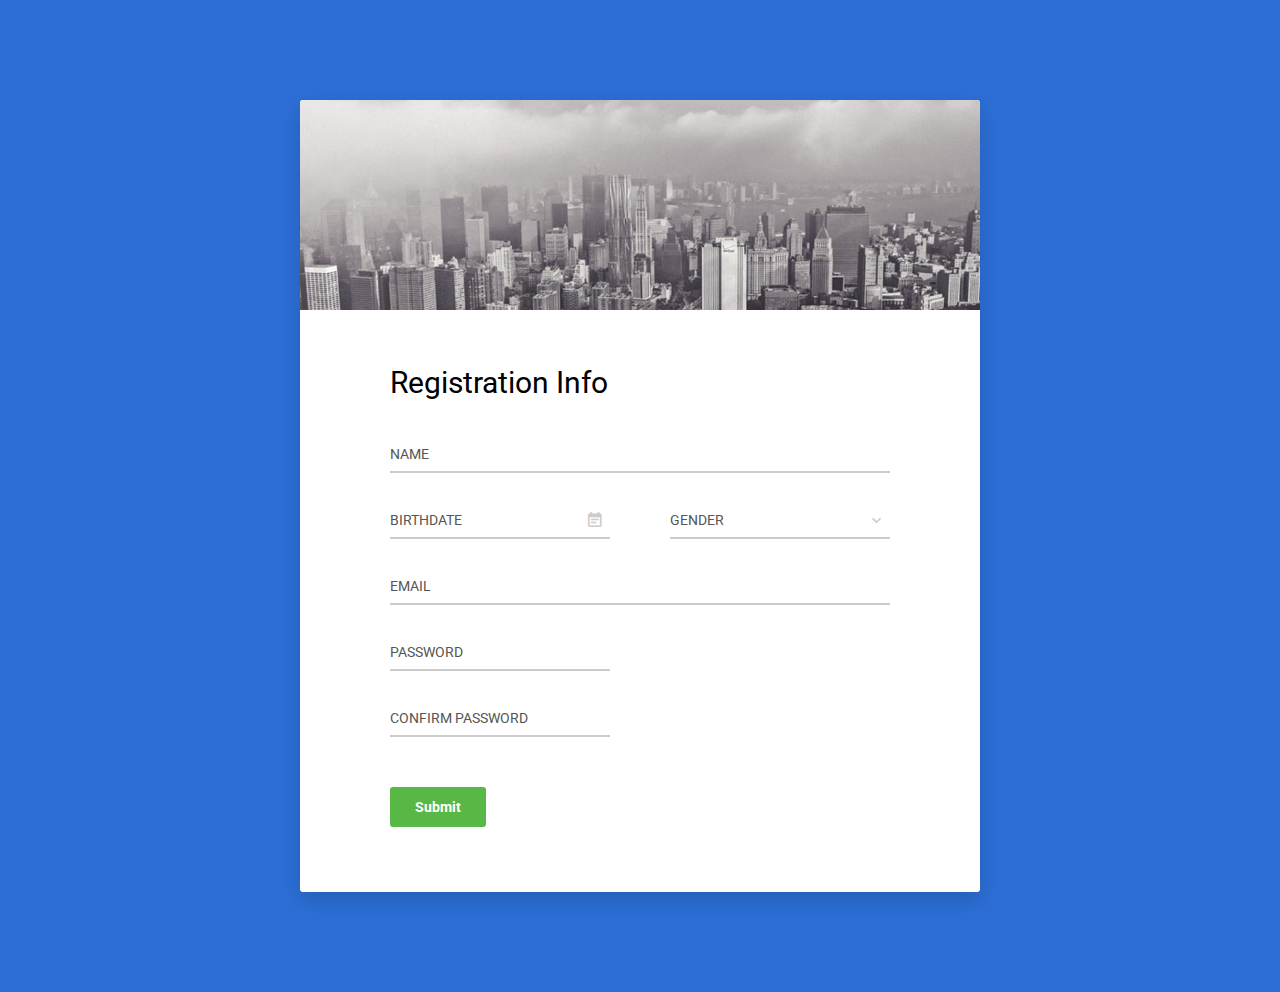
==== commit e149c2d5: "added pasword and email" ====
--- a/register.html
+++ b/register.html
@@ -59,20 +59,19 @@
                             </div>
                         </div>
                         <div class="input-group">
-                            <div class="rs-select2 js-select-simple select--no-search">
-                                <select name="class">
-                                    <option disabled="disabled" selected="selected">CLASS</option>
-                                    <option>Class 1</option>
-                                    <option>Class 2</option>
-                                    <option>Class 3</option>
-                                </select>
-                                <div class="select-dropdown"></div>
+                            <input class="input--style-1" type="text" placeholder="EMAIL" name="email">
+                        </div>
+                        <div class="row row-space">
+                            <div class="col-2">
+                                <div class="input-group">
+                                    <input class="input--style-1" type="text" placeholder="PASSWORD" name="password">
+                                </div>
                             </div>
                         </div>
                         <div class="row row-space">
                             <div class="col-2">
                                 <div class="input-group">
-                                    <input class="input--style-1" type="text" placeholder="REGISTRATION CODE" name="res_code">
+                                    <input class="input--style-1" type="text" placeholder="CONFIRM PASSWORD" name="confirm-password">
                                 </div>
                             </div>
                         </div>
